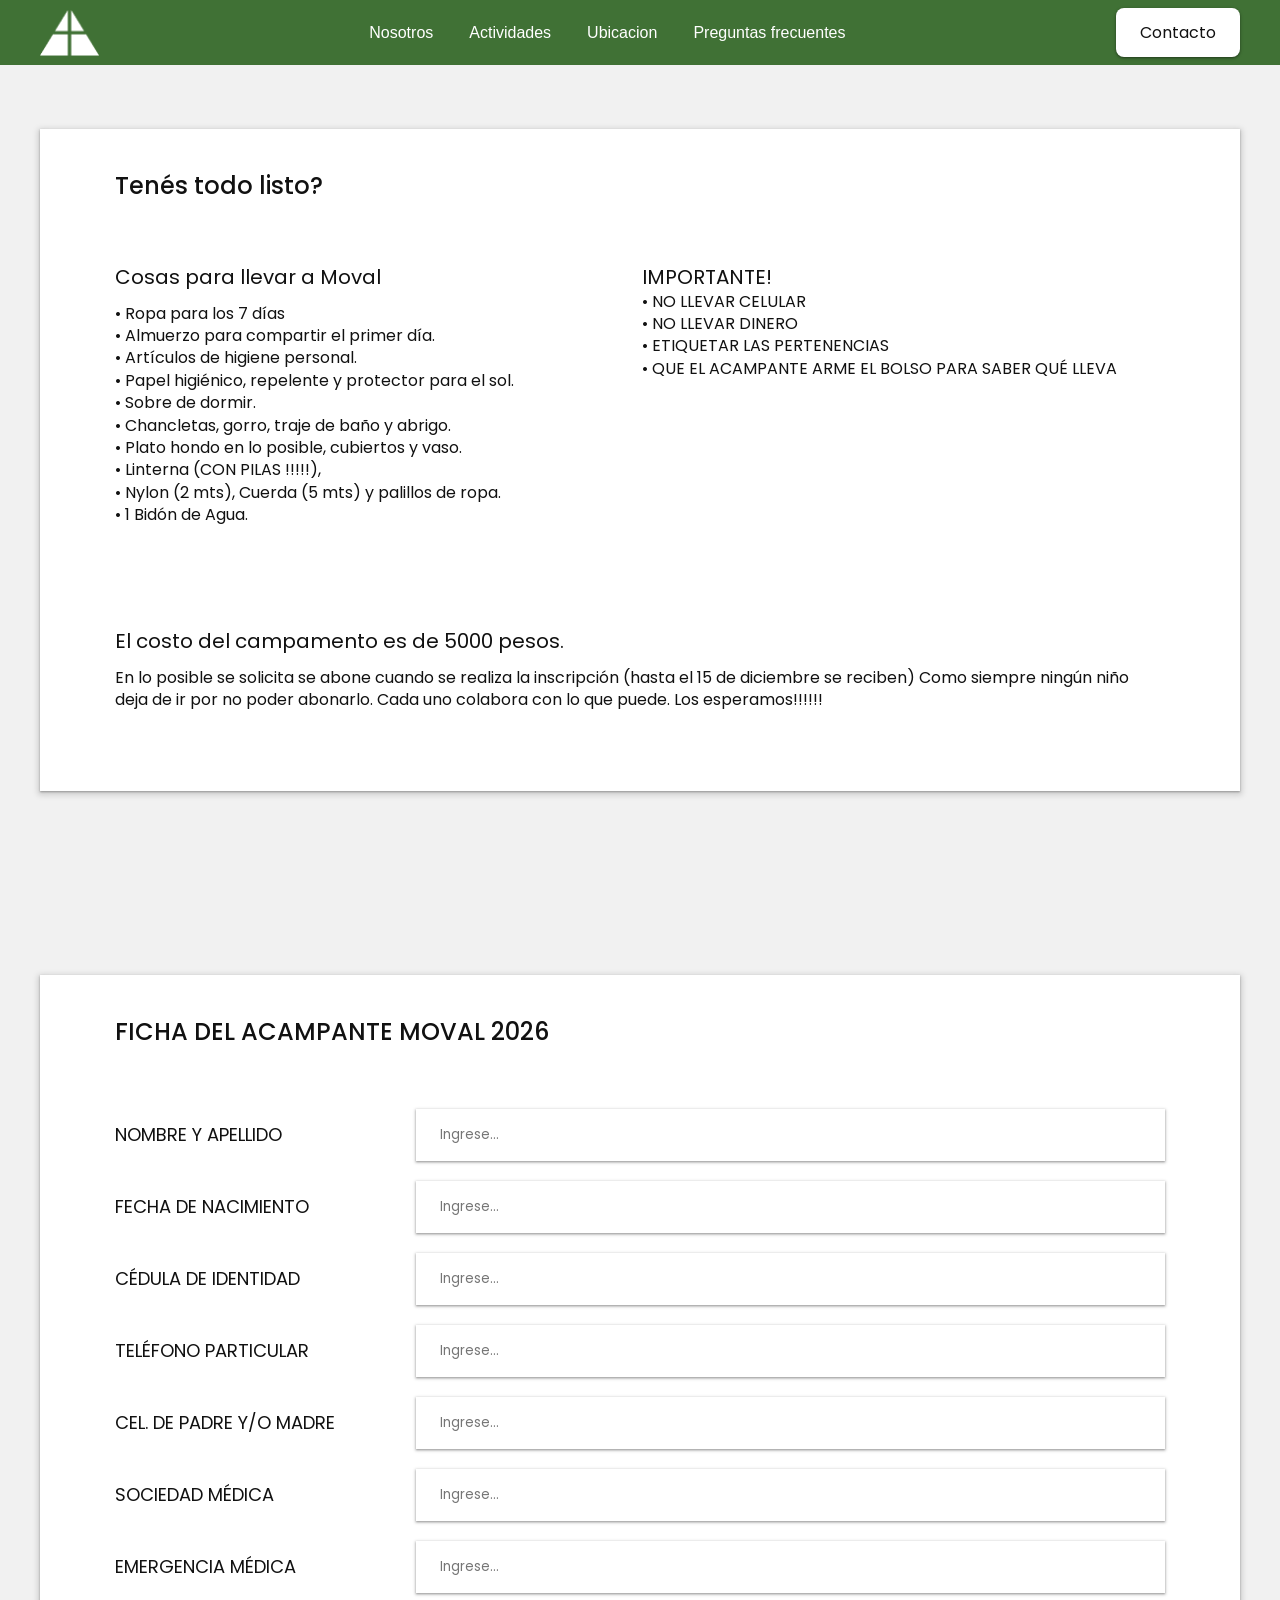
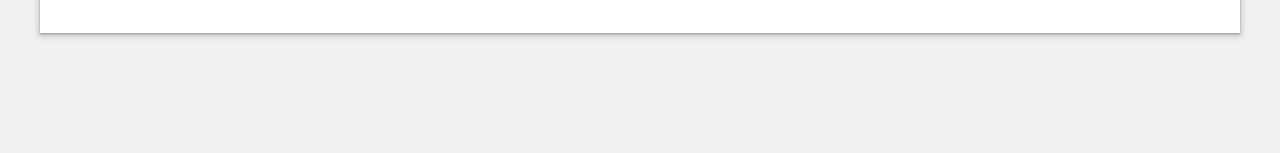
==== form.html @ d0cc3a83 "fixes" ====
<!DOCTYPE html>
<html lang="en">
  <head>
    <meta charset="UTF-8" />
    <meta name="viewport" content="width=device-width, initial-scale=1.0" />
    <title>Moval - Ficha del acampante</title>
    <link rel="stylesheet" href="style.css" />
    <link rel="preconnect" href="https://fonts.googleapis.com" />
    <link rel="preconnect" href="https://fonts.gstatic.com" crossorigin />
    <link
      href="https://fonts.googleapis.com/css2?family=Londrina+Solid:wght@100;300;400;900&family=Poppins:ital,wght@0,100;0,200;0,300;0,400;0,500;0,600;0,700;0,800;0,900;1,100;1,200;1,300;1,400;1,500;1,600;1,700;1,800;1,900&display=swap"
      rel="stylesheet"
    />
    <link
      rel="stylesheet"
      href="https://cdnjs.cloudflare.com/ajax/libs/font-awesome/6.5.1/css/all.min.css"
      integrity="sha512-DTOQO9RWCH3ppGqcWaEA1BIZOC6xxalwEsw9c2QQeAIftl+Vegovlnee1c9QX4TctnWMn13TZye+giMm8e2LwA=="
      crossorigin="anonymous"
      referrerpolicy="no-referrer"
    />
  </head>
  <body id="formBody">
    <section class="navContainer">
      <div class="navContent">
        <img src="Assets/MovalLogo.png" alt="Moval Logo" />
        <nav>
          <ul>
            <li><a href="#">Nosotros</a></li>
            <li><a href="#">Actividades</a></li>
            <li><a href="#">Ubicacion</a></li>
            <li><a href="#">Preguntas frecuentes</a></li>
          </ul>
        </nav>
        <button class="btnSecondary">Contacto</button>
      </div>
    </section>
    <section class="listaDeCosasALlevar">
        <div class="sectionCardStyleContainer">
          <h1 class="typ-subtitle-1">Tenés todo listo?</h1>
          <div class="itemsListContainer">
            <div class="itemsList">
              <p class="typ-subtitle-2">Cosas para llevar a Moval</p>
              <p class="typ-body">
                • Ropa para los 7 días <br />
                • Almuerzo para compartir el primer día.<br />
                • Artículos de higiene personal.<br />
                • Papel higiénico, repelente y protector para el sol.<br />
                • Sobre de dormir.<br />
                • Chancletas, gorro, traje de baño y abrigo. <br />
                • Plato hondo en lo posible, cubiertos y vaso. <br />
                • Linterna (CON PILAS !!!!!),<br />
                • Nylon (2 mts), Cuerda (5 mts) y palillos de ropa.<br />
                • 1 Bidón de Agua.
              </p>
            </div>
            <div class="importantContainer">
              <p class="typ-subtitle-2">IMPORTANTE!</p>
              <p class="typ-body">
                • NO LLEVAR CELULAR  <br />
                • NO LLEVAR DINERO <br />
                • ETIQUETAR LAS PERTENENCIAS <br />
                • QUE EL ACAMPANTE ARME EL BOLSO PARA SABER QUÉ LLEVA
              </p>
            </div>
          </div>
          <div class="costo">
            <p class="typ-subtitle-2">El costo del campamento es de 5000 pesos. </p>
            <p class="typ-body">En lo posible se solicita se abone cuando se realiza la inscripción (hasta el 15 de diciembre se reciben)
Como siempre ningún niño deja de ir por no poder abonarlo. Cada uno colabora con lo que puede.
Los esperamos!!!!!!</p>
          </div>
        </div>
      </div>
    </section>

    <section class="fichaDelAcampante">
      <div class="sectionCardStyleContainer">
        <p class="typ-subtitle-1">FICHA DEL ACAMPANTE MOVAL 2026</p>
        <form action="" method="post" class="form">
          <div class="formLine">
            <p class="typ-lead">NOMBRE Y APELLIDO</p><input id="" type="text" value="" class="formInput" placeholder="Ingrese...">
          </div>
          <div class="formLine">
            <p class="typ-lead">FECHA DE NACIMIENTO</p><input id="" type="text" value=""  class="formInput" placeholder="Ingrese...">
          </div>
          <div class="formLine">
            <p class="typ-lead">CÉDULA DE IDENTIDAD</p><input id="" type="text" value=""  class="formInput" placeholder="Ingrese...">
          </div>
          <div class="formLine">
            <p class="typ-lead">TELÉFONO PARTICULAR</p><input id="" type="text" value=""  class="formInput" placeholder="Ingrese...">
          </div>
          <div class="formLine">
            <p class="typ-lead">CEL.  DE PADRE Y/O MADRE</p><input id="" type="text" value=""  class="formInput" placeholder="Ingrese...">
          </div>
          <div class="formLine">
            <p class="typ-lead">SOCIEDAD MÉDICA</p><input id="" type="text" value=""  class="formInput" placeholder="Ingrese...">
          </div>
          <div class="formLine">
            <p class="typ-lead">EMERGENCIA MÉDICA</p><input id="" type="text" value=""  class="formInput" placeholder="Ingrese...">
          </div>
        </form>
      </div>
    </section>

  </body>
</html>
---- style.css ----
* {
  font-family: sans-serif;
  margin: 0;
  padding: 0;
}

:root {
  /* Colores */
  --primary-color: #407135;
  --primary-color-hover: #2d5624;
  --grey-300: #111;

  /* Shadows */
  --shadow-m1: 0px 1px 2px 0px rgba(0, 0, 0, 0.3),
    0px 1px 3px 1px rgba(0, 0, 0, 0.15);
  --shadow-m2: 0px 1px 2px 0px rgba(0, 0, 0, 0.3),
    0px 2px 6px 2px rgba(0, 0, 0, 0.15);
  --shadow-m3: 0px 4px 8px 3px rgba(0, 0, 0, 0.15),
    0px 1px 3px 0px rgba(0, 0, 0, 0.3);
  --shadow-m4: 0px 6px 10px 4px rgba(0, 0, 0, 0.15),
    0px 2px 3px 0px rgba(0, 0, 0, 0.3);
  --shadow-m5: 0px 8px 12px 6px rgba(0, 0, 0, 0.15),
    0px 4px 4px 0px rgba(0, 0, 0, 0.3);

  /* Fuentes */
  --ff-display: "Londrina Solid", sans-serif;
  --ff-body: "Poppins", sans-serif;

  /* Tamaños */
  --fs-display: 74px;
  --fs-h1: 48px;
  --fs-h2: 40px;
  --fs-h3: 32px;
  --fs-h4: 28px;

  --fs-subtitle-1: 24px;
  --fs-subtitle-2: 20px;

  --fs-lead: 18px;
  --fs-body: 16px;
  --fs-small: 14px;
  --fs-tiny: 12px;

  /* Line-height */
  --lh-display: 0.85; /* 85% */
  --lh-heading: 1.2; /* 120% */
  --lh-subtitle: 1.4; /* 140% */
  --lh-body: 1.4; /* 140% */
}

/* Display y headings usan Londrina */
.typ-display {
  font-family: var(--ff-display);
  font-size: var(--fs-display);
  line-height: var(--lh-display);
  text-shadow: 0px 5px 0px var(--grey-300);
  font-weight: 500;
}
.typ-h1 {
  font-family: var(--ff-display);
  font-size: var(--fs-h1);
  line-height: var(--lh-heading);
  font-weight: 500;
}

.typ-h2 {
  font-family: var(--ff-display);
  font-size: var(--fs-h2);
  line-height: var(--lh-heading);
  font-weight: 500;
}

.typ-h3 {
  font-family: var(--ff-display);
  font-size: var(--fs-h3);
  line-height: var(--lh-heading);
  font-weight: 500;
}

.typ-h4 {
  font-family: var(--ff-display);
  font-size: var(--fs-h4);
  line-height: var(--lh-heading);
  font-weight: 500;
}

.typ-subtitle-1 {
  font-family: var(--ff-body);
  font-size: var(--fs-subtitle-1);
  line-height: var(--lh-subtitle);
  font-weight: 500;
}

.typ-subtitle-2 {
  font-family: var(--ff-body);
  font-size: var(--fs-subtitle-2);
  line-height: var(--lh-subtitle);
}

.typ-lead {
  font-family: var(--ff-body);
  font-size: var(--fs-lead);
  line-height: var(--lh-subtitle);
}

.typ-body {
  font-family: var(--ff-body);
  font-size: var(--fs-body);
  line-height: var(--lh-body);
}

.typ-small {
  font-family: var(--ff-body);
  font-size: var(--fs-small);
  line-height: var(--lh-body);
}

.typ-tiny {
  font-family: var(--ff-body);
  font-size: var(--fs-tiny);
  line-height: var(--lh-body);
}

/**************************************** General Styles ****************************************/

body {
  background-color: #f1f1f1;
  color: var(--grey-300);
  display: flex;
  flex-direction: column;
  justify-content: center;
  align-items: center;
}

.sectionContentContainer {
  width: 100%;
  height: 100%;
  display: flex;
  align-items: center;
  justify-content: center;
  padding: 0px 40px;
  max-width: 1420px;
  gap: 60px;
  flex-direction: column;
}

section {
  margin-bottom: 120px;
  width: 100%;
  display: flex;
  justify-content: center;
}

.sectionTitleContainer {
  display: flex;
  flex-direction: column;
  gap: 16px;
  text-align: center;
}

/**************************************** Buttons ****************************************/

.btnPrimary {
  box-sizing: border-box;
  font-family: var(--ff-display);
  font-size: 20px;
  font-weight: 400;
  width: 277px;
  text-decoration: none;
  color: var(--grey-300);
  background-color: white;
  padding: 12px 54px;
  border-radius: 12px;
  border: solid 2px var(--grey-300);
  box-shadow: 0px 6px var(--grey-300);
  text-align: center;
  z-index: 1;
}

.btnPrimary:hover {
  cursor: pointer;
  background-color: #d3d3d3;
}

.btnPrimary:active {
  transform: translateY(6px);
  box-shadow: none;
  border: solid 2px white;
  color: white;
  background-color: rgb(12, 41, 25);
}

.btnSecondary {
  width: fit-content;
  font-family: "Poppins", sans-serif;
  color: var(--grey-300);
  background-color: white;
  border-radius: 8px;
  font-size: 16px;
  padding: 12px 24px;
  box-shadow: var(--shadow-m1);
  border: none;
  text-decoration: none;
  transition: transform 0.15s ease;
}

.btnSecondary:hover {
  transform: translateY(-2px);
  cursor: pointer;
  box-shadow: var(--shadow-m2);
}

/**************************************** NavBar ****************************************/

.navContainer {
  background-color: var(--primary-color);
  width: 100%;
  margin: 0;
  align-items: center;
  justify-content: center;
  padding: 0.5rem;
}

.navContent {
  width: 100%;
  height: 100%;
  display: flex;
  align-items: center;
  justify-content: center;
  padding: 0px 40px;
  max-width: 1420px;
  gap: 60px;
}

.navContent img {
  height: 46px;
}

.navContent nav {
  flex: 1;
}

.navContent ul {
  list-style-type: none;
  display: flex;
  justify-content: center;
}

.navContent ul li a {
  display: block;
  color: white;
  padding: 14px 18px;
  text-decoration: none;
  border-radius: 2px;
}

.navContent ul li a:hover {
  background-color: var(--primary-color-hover);
}

.sidebar {
  position: fixed;
  top: 0;
  right: 0;
  height: 100vh;
  width: 250px;
  z-index: 999;
  background-color: rgb(56, 121, 50);
  box-shadow: var(--shadow-m1);
  display: flex;
  flex-direction: column;
  align-items: flex-start;
  justify-content: flex-start;
}

.sidebar li {
  width: 100%;
}

.sidebar a {
  width: 100%;
}
/**************************************** Hero ****************************************/

.heroImage {
  display: flex;
  justify-content: center;
  align-items: center;
  width: 100%;
  height: 750px;
  background-image: linear-gradient(
      rgba(61, 105, 53, 0.5),
      rgba(61, 105, 53, 0.5)
    ),
    url("Assets/MovalHero.jpg");
  background-position: center;
  background-repeat: no-repeat;
  background-size: cover;
}

.heroContentContainer {
  display: flex;
  color: white;
  text-align: left;
  width: 100%;
  display: flex;
  gap: 64px;
}

.heroContent {
  display: flex;
  flex-direction: column;
  flex: 0.3;
  gap: 48px;
}

.heroTextContainer {
  display: flex;
  flex-direction: column;
  gap: 32px;
}

.heroTitleContainer {
  display: flex;
  flex-direction: column;
  gap: 16px;
}

.heroSubtitleContainer {
  display: flex;
  align-items: center;
  gap: 16px;
}

.heroSubtitle {
  color: #fff;
  font-size: var(--fs-subtitle-1);
  text-shadow: 0px 2px 0px var(--grey-300);
  font-weight: 400;
}

/* líneas izquierda y derecha */
.heroSubtitleContainer::before,
.heroSubtitleContainer::after {
  content: "";
  display: block;
  height: 4px;
  width: 60px;
  border-radius: 999px;
  background-color: #fff;
  box-shadow: 0px 2px 0px #1b1b1b;
}

.ctaContainer {
  display: flex;
  flex-direction: column;
  gap: 12px;
}

/**************************************** About ****************************************/

.sectionAboutContent {
  display: flex;
  gap: 40px;
  width: 100%;
  align-items: stretch;
}

/* Columnas 50 / 50 */
.divAboutLeft,
.divAboutRight {
  flex: 1 1 0;
  min-width: 0;
}

/* Izquierda */
.divAboutLeft {
  display: flex;
  align-items: center;
}

.imageCard {
  width: 100%;
  height: 700px;
  padding: 16px;
  background-color: #fff;
  box-shadow: var(--shadow-m1);
  border-radius: 12px;
  transform: rotate(-1.3deg);
  overflow: hidden;
  display: flex;
  justify-content: center;
  align-items: center;
}

.imageCard img {
  width: 100%;
  height: 100%;
  object-fit: cover;
  display: block;
}

.divAboutRight {
  display: flex;
  flex-direction: column;
  justify-content: center;
  text-align: center;
  align-items: center;
  gap: 40px;
  width: 100%;
}

.divAboutPostitContainer {
  display: flex;
  gap: 16px;
  width: 100%;
}

.divAboutPostit {
  box-shadow: var(--shadow-m1);
  display: flex;
  gap: 42px;
  flex-direction: column;
  padding: 42px 32px;
  width: 100%;
}

.divAboutPostit p {
  font-size: 20px;
  font-family: var(--ff-display);
  font-weight: 300;
}

.divAboutPostit span {
  font-size: 16px;
  font-family: var(--ff-display);
  font-weight: 300;
}
.postIt1 {
  background-color: #87cddc;
  transform: rotate(-4deg);
}
.postIt2 {
  transform: rotate(2deg);
  background-color: #eee8a2;
}
.postIt3 {
  background-color: #e0b4e8;
  transform: rotate(3deg);
}

/**************************************** Padre Lucas ****************************************/

.padreLucasContent {
  display: flex;
  gap: 40px;
  width: 100%;
  align-items: stretch;
}

.padreLucasImg {
  padding: 16px;
  flex: 2 1 0;
  max-width: 100%;
  border-radius: 12px;
  box-shadow: var(--shadow-m2);
  object-fit: cover;
  width: 100%;
  height: 100%;
}

.padreLucasImg img {
  width: 100%;
  height: 100%;
  border-radius: 8px;
  object-fit: cover;
}

.padreLucasTextContainer {
  flex: 1 1 0;
  display: flex;
  flex-direction: column;
  justify-content: center;
  text-align: left;
  align-items: flex-start;
  gap: 24px;
}

/**************************************** Our Team ****************************************/

.ourTeamCards {
  width: 100%;
  display: flex;
  gap: 40px;
}

.ourTeamCard {
  padding: 24px;
  display: flex;
  flex-direction: column;
  text-align: center;
  width: 100%;
  background-color: rgb(255, 255, 255);
  border-radius: 12px;
  box-shadow: var(--shadow-m1);
  gap: 24px;
}

.ourTeamCardTextContainer {
  display: flex;
  flex-direction: column;
  text-align: center;
  gap: 12px;
}
.ourTeamCard img {
  border-radius: 8px;
  height: 340px;
  width: 100%;
  background-color: rgb(194, 194, 194);
}

/**************************************** Activities ****************************************/

.activitiesGrid {
  width: 100%;
  display: flex;
  flex-direction: column;
  gap: 40px;
}

.activitiesRow {
  display: flex;
  gap: 40px;
}

.activityCard {
  padding: 24px;
  display: flex;
  flex-direction: column;
  gap: 24px;
  text-align: center;
  background-color: white;
  box-shadow: var(--shadow-m1);
  border-radius: 12px;
  width: 100%;
}
.activityIcon {
  font-size: 80px;
  color: var(--primary-color);
}
.activityCardTextContainer {
  display: flex;
  flex-direction: column;
  gap: 12px;
}
#WhatsappButton {
  position: fixed;
  right: 10%;
  bottom: 10%;

  z-index: 9999;
  cursor: pointer;

  filter: drop-shadow(0 8px 12px rgba(0, 0, 0, 0.2));
  transition: transform 0.15s ease, filter 0.15s ease;
}

#WhatsappButton:hover {
  transform: translateY(-3px);
  filter: drop-shadow(0 12px 18px rgba(0, 0, 0, 0.25));
}

#WhatsappButton:active {
  transform: translateY(1px);
}
/**************************************** Map ****************************************/

iframe {
  box-sizing: border-box;
  padding: 16px;
  width: 100%;
  height: 550px;
  background-color: white;
  border-radius: 24px;
  box-shadow: var(--shadow-m2);
}

/**************************************** CheckList ****************************************/

.checkListSectionContent {
  display: flex;
  width: 100%;
}

.checkList {
  flex: 1 1 0;
  display: flex;
  flex-direction: column;
}
.checkItem {
  display: flex;
  align-items: center;
  gap: 12px;
  padding: 12px 14px;
  cursor: pointer;
}

.checkItem span {
  font-family: var(--ff-display);
  font-weight: 300;
  font-size: 20px;
}

.checkItem input[type="checkbox"] {
  appearance: none;
  -webkit-appearance: none;

  width: 24px;
  height: 24px;
  border: 4px solid #000;
  background: #fff;

  display: grid;
  place-content: center;

  cursor: pointer;
  transform: rotate(var(--rot));
}

.checkItem:nth-child(5n + 1) {
  --rot: -4deg;
}
.checkItem:nth-child(5n + 2) {
  --rot: 2.5deg;
}
.checkItem:nth-child(5n + 3) {
  --rot: -1.5deg;
}
.checkItem:nth-child(5n + 4) {
  --rot: 4deg;
}
.checkItem:nth-child(5n + 5) {
  --rot: 0.8deg;
}

.checkItem input[type="checkbox"]::after {
  content: "";
  display: block;

  width: 12px;
  height: 6px;

  border-left: 4px solid #000;
  border-bottom: 4px solid #000;

  transform: rotate(-45deg) scale(0);
  transform-origin: center;

  transition: transform 0.1s ease;
}

.checkItem input[type="checkbox"]:checked::after {
  transform: rotate(-45deg) scale(1);
}

/* opcional: estilo cuando está marcado */
.checkItem input:checked + span {
  text-decoration: line-through;
  opacity: 0.65;
}

.checkListPhotos {
  flex: 2 1 0;
  background-color: rgba(0, 0, 0, 0.1);
}
/**************************************** FAQ ****************************************/

.FaqContainer {
  display: flex;
  flex-direction: column;
  gap: 24px;
  width: 100%;
  align-items: center;
}
.Faq {
  width: 75%;
  padding: 14px 16px;
  border: solid 2px var(--grey-300);
  box-shadow: 0px 3px var(--grey-300);
  background-color: white;
  display: flex;
  border-radius: 12px;
  justify-content: space-between;
}

.Faq:hover {
  cursor: pointer;
}

/**************************************** Footer ****************************************/

#FooterSection {
  margin: 0;
}

.footerContentContainer {
  background-image: linear-gradient(
    rgba(241, 241, 241, 1),
    rgba(255, 205, 161, 1)
  );
  width: 100%;
  height: 840px;
  display: flex;
  align-items: center;
  padding: 0px 40px;
  max-width: 1420px;
  gap: -250px;
  flex-direction: column;
}
.footerTextContainer {
  display: flex;
  flex-direction: column;
  gap: 32px;
  text-align: center;
  align-items: center;
  max-width: 75%;
}

svg {
  bottom: 10%;
  position: relative;
}

/**************************************** Form ****************************************/
#formBody {
  display: flex;
  flex-direction: column;
  gap: 64px;
}
.listaDeCosasALlevar,
.fichaDelAcampante {
  box-sizing: border-box;
  width: 100%;
  padding: 0px 40px;
}

.sectionCardStyleContainer {
  box-sizing: border-box;
  width: 100%;
  height: 100%;
  display: flex;
  padding: 40px 75px;
  max-width: 1420px;
  gap: 60px;
  flex-direction: column;
  background-color: #ffffff;
  box-shadow: var(--shadow-m2);
}

.itemsListContainer {
  width: 100%;
  display: flex;
  gap: 128px;
}

.itemsList {
  display: flex;
  flex-direction: column;
  gap: 12px;
}

.costo {
  display: flex;
  flex-direction: column;
  gap: 12px;
  padding: 40px 0px;
}

.form {
  display: flex;
  flex-direction: column;
  gap: 20px;
}
.formLine {
  justify-content: center;
  display: flex;
  width: 100%;
  gap: 20px;
}

.formLine input {
  padding: 16px 24px;
  flex: 1;
  box-shadow: var(--shadow-m1);
  border: none;
  font-family: var(--ff-body);
}

.formLine input ::placeholder {
}
.formLine p {
  margin: auto;
  height: fit-content;
  flex: 0.4;
}
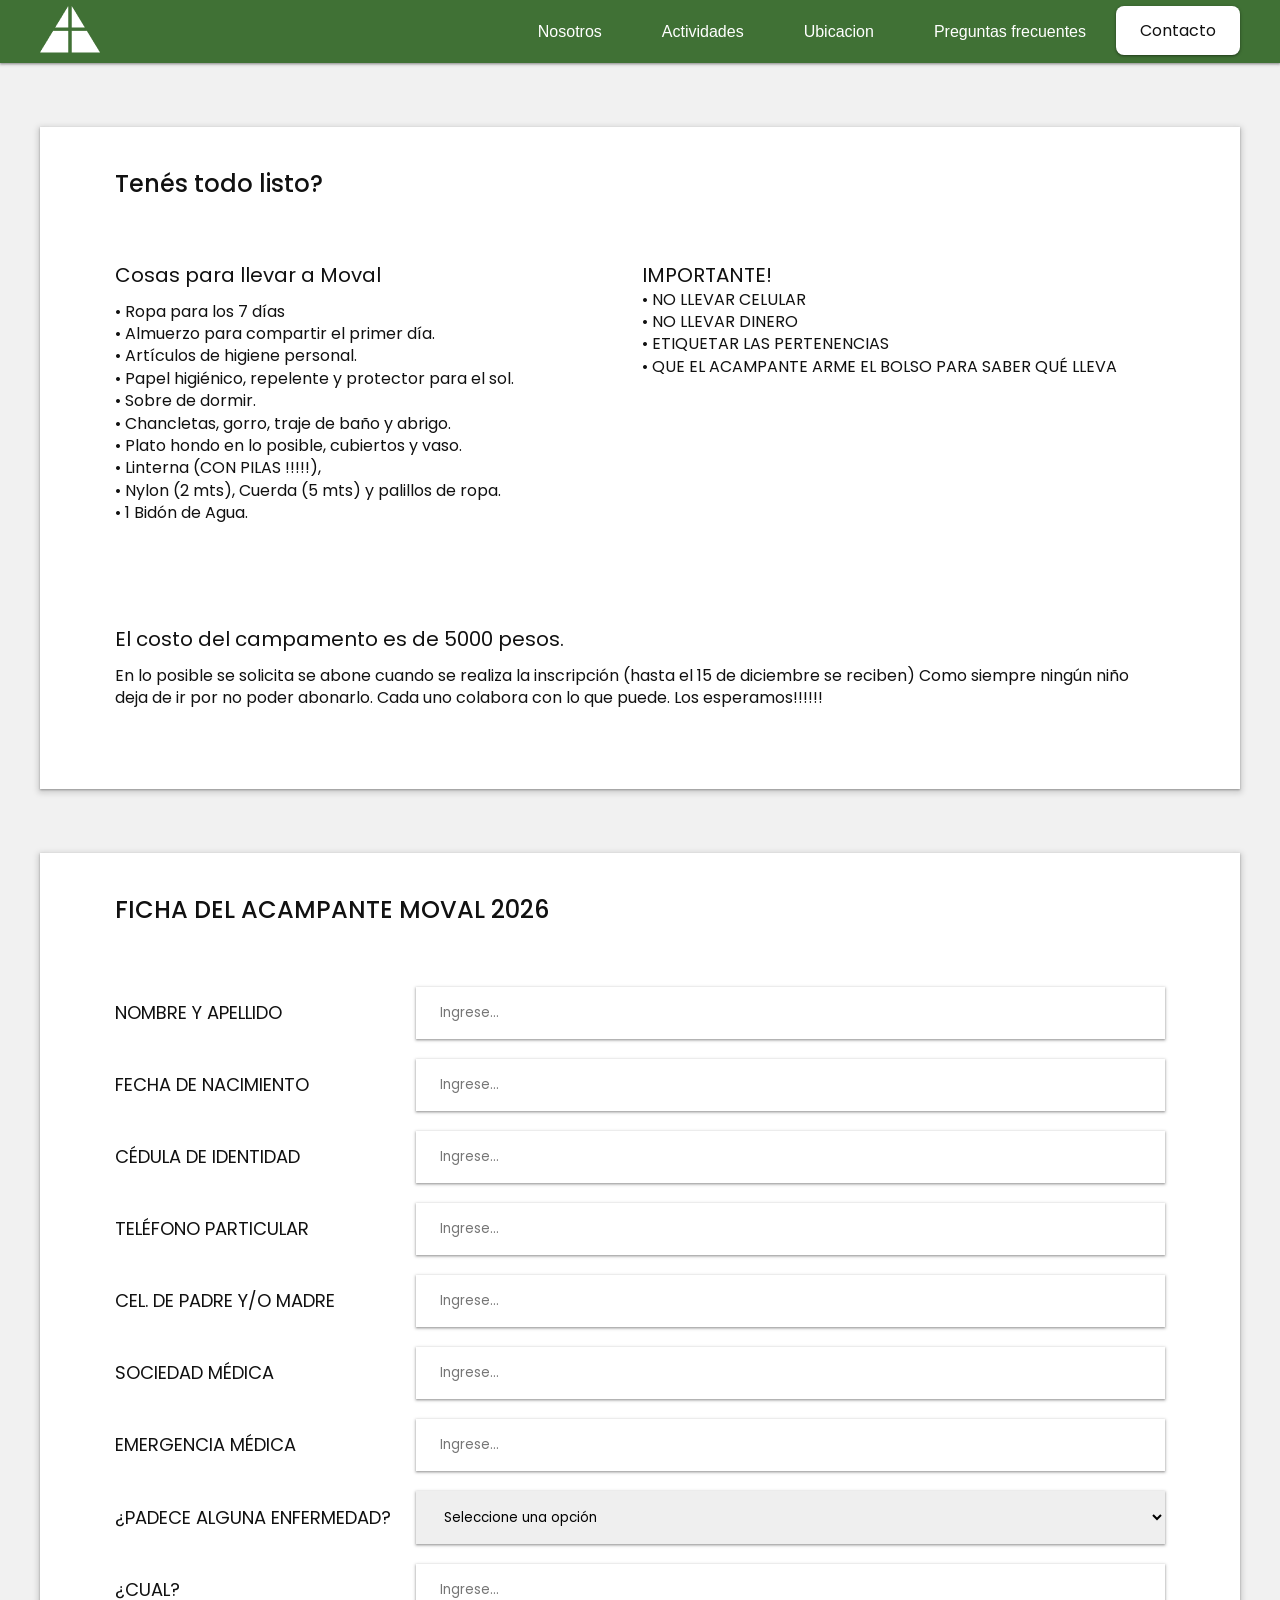
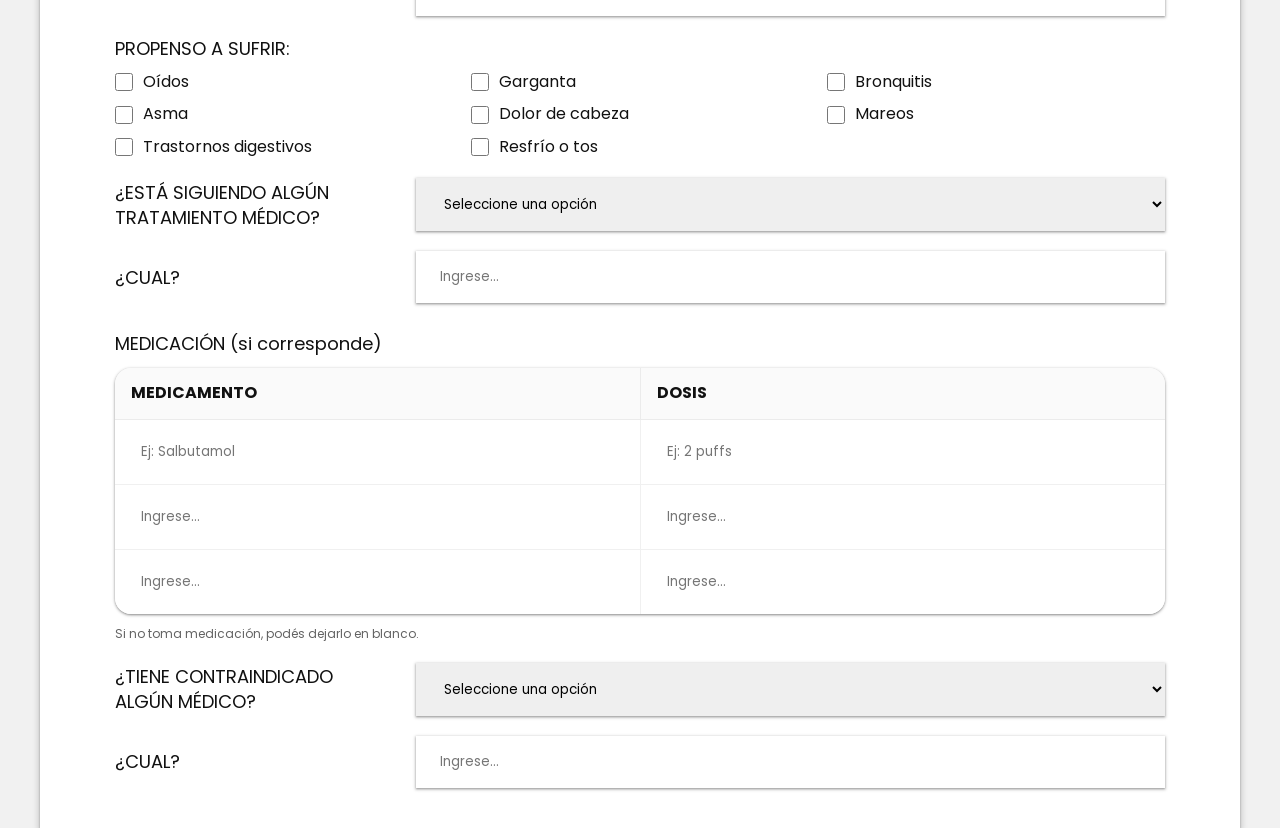
==== commit e8446147: "Fizx" ====
--- a/form.html
+++ b/form.html
@@ -17,22 +17,38 @@
       integrity="sha512-DTOQO9RWCH3ppGqcWaEA1BIZOC6xxalwEsw9c2QQeAIftl+Vegovlnee1c9QX4TctnWMn13TZye+giMm8e2LwA=="
       crossorigin="anonymous"
       referrerpolicy="no-referrer"
-    />
+    /><link rel="icon" type="image/png" href="Assets/Favico.png">
   </head>
   <body id="formBody">
-    <section class="navContainer">
-      <div class="navContent">
-        <img src="Assets/MovalLogo.png" alt="Moval Logo" />
-        <nav>
-          <ul>
-            <li><a href="#">Nosotros</a></li>
-            <li><a href="#">Actividades</a></li>
-            <li><a href="#">Ubicacion</a></li>
-            <li><a href="#">Preguntas frecuentes</a></li>
-          </ul>
-        </nav>
-        <button class="btnSecondary">Contacto</button>
-      </div>
+    <nav>
+      <ul class="sidebar">
+        <li  onClick=hideSidebar() >
+          <a href="#"><i class="fa-solid fa-xmark"></a></i>
+        </li>
+        <li>
+          <a href="#aboutSection" class="typ-body">Nosotros</a>
+        </li>
+        <li><a href="index.html" class="typ-body">Actividades</a></li>
+        <li><a href="index.html" class="typ-body">Ubicación</a></li>
+        <li><a href="index.html" class="typ-body">Preguntas frecuentes</a></li>
+        <li>
+          <button class="btnSecondary">Contacto</button>
+        </li>
+      </ul>
+      <ul>
+        <li><img src="Assets/MovalLogo.png" alt="Moval Logo" /></li>
+        <li class="hideOnMobile" class="typ-body"><a href="index.html">Nosotros</a></li>
+        <li class="hideOnMobile" class="typ-body"><a href="index.html">Actividades</a></li>
+        <li class="hideOnMobile" class="typ-body"><a href="index.html">Ubicacion</a></li>
+        <li class="hideOnMobile" class="typ-body"><a href="index.html">Preguntas frecuentes</a></li>
+        <li class="hideOnMobile">
+          <button class="btnSecondary">Contacto</button>
+        </li>
+        <li class="menu-button" onClick=showSidebar() >
+          <a href="#"><i class="fa-solid fa-bars"></a></i>
+        </li>
+      </ul>
+    </nav>
     </section>
     <section class="listaDeCosasALlevar">
         <div class="sectionCardStyleContainer">
@@ -72,7 +88,6 @@
         </div>
       </div>
     </section>
-
     <section class="fichaDelAcampante">
       <div class="sectionCardStyleContainer">
         <p class="typ-subtitle-1">FICHA DEL ACAMPANTE MOVAL 2026</p>
@@ -98,9 +113,162 @@
           <div class="formLine">
             <p class="typ-lead">EMERGENCIA MÉDICA</p><input id="" type="text" value=""  class="formInput" placeholder="Ingrese...">
           </div>
+          <div class="formLine">
+            <p class="typ-lead">¿PADECE ALGUNA ENFERMEDAD?</p> 
+              <select name="" id=""> 
+                <option value="">Seleccione una opción</option>
+                <option value="si">Si</option>
+                <option value="no">No</option>
+              </select>
+          </div>
+           <div class="formLine">
+            <p class="typ-lead">¿CUAL?</p><input id="" type="text" value=""  class="formInput" placeholder="Ingrese...">
+          </div>
+          <fieldset class="healthFieldset">
+    <legend class="typ-lead">PROPENSO A SUFRIR:</legend>
+
+    <div class="healthCheckboxGrid">
+      <label class="healthCheck">
+        <input type="checkbox" name="propenso[]" value="oidos" />
+        <span class="typ-body">Oídos</span>
+      </label>
+
+      <label class="healthCheck">
+        <input type="checkbox" name="propenso[]" value="garganta" />
+        <span class="typ-body">Garganta</span>
+      </label>
+
+      <label class="healthCheck">
+        <input type="checkbox" name="propenso[]" value="bronquitis" />
+        <span class="typ-body">Bronquitis</span>
+      </label>
+
+      <label class="healthCheck">
+        <input type="checkbox" name="propenso[]" value="asma" />
+        <span class="typ-body">Asma</span>
+      </label>
+
+      <label class="healthCheck">
+        <input type="checkbox" name="propenso[]" value="dolor_cabeza" />
+        <span class="typ-body">Dolor de cabeza</span>
+      </label>
+
+      <label class="healthCheck">
+        <input type="checkbox" name="propenso[]" value="mareos" />
+        <span class="typ-body">Mareos</span>
+      </label>
+
+      <label class="healthCheck">
+        <input type="checkbox" name="propenso[]" value="trastornos_digestivos" />
+        <span class="typ-body">Trastornos digestivos</span>
+      </label>
+
+      <label class="healthCheck">
+        <input type="checkbox" name="propenso[]" value="resfrio_tos" />
+        <span class="typ-body"> Resfrío o tos</span>
+      </label>
+    </div>
+          </fieldset>
+          <div class="formLine">
+            <p class="typ-lead">¿ESTÁ SIGUIENDO ALGÚN TRATAMIENTO MÉDICO?</p> 
+              <select name="" id=""> 
+                <option value="">Seleccione una opción</option>
+                <option value="si">Si</option>
+                <option value="no">No</option>
+              </select>
+          </div>
+           <div class="formLine">
+            <p class="typ-lead">¿CUAL?</p><input id="" type="text" value=""  class="formInput" placeholder="Ingrese...">
+          </div>
+          <div class="formTableBlock">
+  <p class="typ-lead">MEDICACIÓN (si corresponde)</p>
+
+  <div class="formTableWrap">
+    <table class="formTable">
+      <thead>
+        <tr>
+          <th class="typ-body">MEDICAMENTO</th>
+          <th class="typ-body">DOSIS</th>
+        </tr>
+      </thead>
+      <tbody>
+        <tr>
+          <td>
+            <input
+              type="text"
+              name="medicamento[]"
+              class="tableInput"
+              placeholder="Ej: Salbutamol"
+            />
+          </td>
+          <td>
+            <input
+              type="text"
+              name="dosis[]"
+              class="tableInput"
+              placeholder="Ej: 2 puffs"
+            />
+          </td>
+        </tr>
+
+        <tr>
+          <td>
+            <input
+              type="text"
+              name="medicamento[]"
+              class="tableInput"
+              placeholder="Ingrese..."
+            />
+          </td>
+          <td>
+            <input
+              type="text"
+              name="dosis[]"
+              class="tableInput"
+              placeholder="Ingrese..."
+            />
+          </td>
+        </tr>
+
+        <tr>
+          <td>
+            <input
+              type="text"
+              name="medicamento[]"
+              class="tableInput"
+              placeholder="Ingrese..."
+            />
+          </td>
+          <td>
+            <input
+              type="text"
+              name="dosis[]"
+              class="tableInput"
+              placeholder="Ingrese..."
+            />
+          </td>
+        </tr>
+      </tbody>
+    </table>
+  </div>
+
+  <p class="typ-tiny tableHint">
+    Si no toma medicación, podés dejarlo en blanco.
+  </p>
+</div>
+<div class="formLine">
+            <p class="typ-lead">¿TIENE CONTRAINDICADO ALGÚN MÉDICO?</p> 
+              <select name="" id=""> 
+                <option value="">Seleccione una opción</option>
+                <option value="si">Si</option>
+                <option value="no">No</option>
+              </select>
+          </div>
+           <div class="formLine">
+            <p class="typ-lead">¿CUAL?</p><input id="" type="text" value=""  class="formInput" placeholder="Ingrese...">
+          </div>
         </form>
       </div>
     </section>
-
   </body>
 </html>
--- a/style.css
+++ b/style.css
@@ -126,10 +126,7 @@
 body {
   background-color: #f1f1f1;
   color: var(--grey-300);
-  display: flex;
-  flex-direction: column;
-  justify-content: center;
-  align-items: center;
+  min-height: 100vh;
 }
 
 .sectionContentContainer {
@@ -212,52 +209,44 @@
 
 /**************************************** NavBar ****************************************/
 
-.navContainer {
+nav {
   background-color: var(--primary-color);
-  width: 100%;
-  margin: 0;
-  align-items: center;
-  justify-content: center;
-  padding: 0.5rem;
-}
-
-.navContent {
-  width: 100%;
+  box-shadow: var(--shadow-m1);
+}
+nav ul {
+  box-sizing: border-box;
+  padding: 6px 40px;
+  margin: auto;
+  max-width: 1500px;
+  display: flex;
+  list-style: none;
+}
+nav a {
   height: 100%;
-  display: flex;
-  align-items: center;
-  justify-content: center;
-  padding: 0px 40px;
-  max-width: 1420px;
-  gap: 60px;
-}
-
-.navContent img {
-  height: 46px;
-}
-
-.navContent nav {
-  flex: 1;
-}
-
-.navContent ul {
-  list-style-type: none;
-  display: flex;
-  justify-content: center;
-}
-
-.navContent ul li a {
-  display: block;
+  padding: 0 30px;
+  text-decoration: none;
+  display: flex;
+  align-items: center;
+  border-radius: 2px;
   color: white;
-  padding: 14px 18px;
-  text-decoration: none;
-  border-radius: 2px;
-}
-
-.navContent ul li a:hover {
+}
+
+nav a:hover {
   background-color: var(--primary-color-hover);
 }
 
+nav li:first-child {
+  margin-right: auto;
+}
+nav li:last-child {
+  margin-left: auto;
+}
+
+.fa-xmark,
+.fa-bars {
+  color: white;
+  font-size: 24px;
+}
 .sidebar {
   position: fixed;
   top: 0;
@@ -265,21 +254,50 @@
   height: 100vh;
   width: 250px;
   z-index: 999;
-  background-color: rgb(56, 121, 50);
-  box-shadow: var(--shadow-m1);
-  display: flex;
+  background-color: var(--primary-color);
+  box-shadow: var(--shadow-m5);
   flex-direction: column;
   align-items: flex-start;
   justify-content: flex-start;
+  display: none;
+  padding: 0;
 }
 
 .sidebar li {
+  text-align: left;
   width: 100%;
 }
 
 .sidebar a {
-  width: 100%;
-}
+  box-sizing: border-box;
+  height: 100%;
+  padding: 15px 30px;
+  width: 100%;
+}
+.sidebar li:last-child {
+  display: none;
+}
+
+.menu-button {
+  display: none;
+}
+
+@media (max-width: 967px) {
+  .hideOnMobile {
+    display: none;
+  }
+
+  .menu-button {
+    display: block;
+  }
+}
+
+@media (max-width: 400px) {
+  .sidebar {
+    width: 100%;
+  }
+}
+
 /**************************************** Hero ****************************************/
 
 .heroImage {
@@ -366,7 +384,6 @@
   align-items: stretch;
 }
 
-/* Columnas 50 / 50 */
 .divAboutLeft,
 .divAboutRight {
   flex: 1 1 0;
@@ -399,54 +416,104 @@
   object-fit: cover;
   display: block;
 }
-
+/* Contenedor derecho (tu bloque rojo) */
 .divAboutRight {
   display: flex;
   flex-direction: column;
   justify-content: center;
   text-align: center;
   align-items: center;
-  gap: 40px;
-  width: 100%;
-}
-
+  gap: 32px;
+
+  width: 100%;
+  padding: clamp(16px, 3vw, 32px);
+
+  overflow: hidden;
+}
+
+/* Contenedor de post-its */
 .divAboutPostitContainer {
-  display: flex;
+  width: 100%;
+  max-width: 100%;
+
+  display: flex;
+  flex-wrap: wrap;
+  justify-content: center;
+  align-items: stretch;
+
+  gap: clamp(8px, 1.2vw, 16px);
+}
+
+/* Post-it base */
+.divAboutPostit {
+  display: flex;
+  flex-direction: column;
+  justify-content: center;
   gap: 16px;
-  width: 100%;
-}
-
-.divAboutPostit {
+  height: fit-content;
+  padding: clamp(10px, 2rem, 144541px);
+  flex: 1 1 1;
+  max-width: 220px;
   box-shadow: var(--shadow-m1);
-  display: flex;
-  gap: 42px;
-  flex-direction: column;
-  padding: 42px 32px;
-  width: 100%;
-}
-
+  min-width: 0;
+}
+
+/* Tipos dentro */
 .divAboutPostit p {
-  font-size: 20px;
   font-family: var(--ff-display);
   font-weight: 300;
+  font-size: clamp(16px, 1.2vw, 20px);
+  line-height: 1.1;
 }
 
 .divAboutPostit span {
-  font-size: 16px;
-  font-family: var(--ff-display);
-  font-weight: 300;
-}
+  font-family: var(--ff-body);
+  font-weight: 500;
+  font-size: clamp(11px, 0.95vw, 14px);
+  opacity: 0.8;
+}
+
+/* Colores + rotaciones suaves */
 .postIt1 {
   background-color: #87cddc;
-  transform: rotate(-4deg);
+  transform: rotate(-2.5deg);
+  transition: 200ms;
+}
+.postIt1:hover {
+  transform: rotate(6deg);
+  box-shadow: var(--shadow-m4);
 }
 .postIt2 {
-  transform: rotate(2deg);
   background-color: #eee8a2;
+  transform: rotate(-1.8deg);
+  transition: 200ms;
+}
+.postIt2:hover {
+  transform: rotate(6deg);
+  box-shadow: var(--shadow-m4);
 }
 .postIt3 {
   background-color: #e0b4e8;
-  transform: rotate(3deg);
+  transform: rotate(2.2deg);
+  transition: 200ms;
+}
+.postIt3:hover {
+  transform: rotate(-4.2deg);
+  box-shadow: var(--shadow-m4);
+}
+
+/* Ajustes extra en pantallas chicas */
+@media (max-width: 768px) {
+  .divAboutPostit {
+    flex: 1 1 clamp(150px, 45%, 220px);
+    max-width: none;
+  }
+  .sectionAboutContent {
+    display: flex;
+    flex-direction: column;
+    gap: 40px;
+    align-items: stretch;
+  }
 }
 
 /**************************************** Padre Lucas ****************************************/
@@ -704,31 +771,30 @@
 }
 
 .footerContentContainer {
+  width: 100%;
+  height: fit-content;
+  display: flex;
+  align-items: center;
+  padding: 0px 40px;
+  max-width: 1420px;
+  flex-direction: column;
+}
+.footerTextContainer {
+  transform: translateY(8rem);
+  display: flex;
+  flex-direction: column;
+  gap: 32px;
+  text-align: center;
+  align-items: center;
+  max-width: 75%;
+}
+
+.sunrise {
   background-image: linear-gradient(
     rgba(241, 241, 241, 1),
     rgba(255, 205, 161, 1)
   );
   width: 100%;
-  height: 840px;
-  display: flex;
-  align-items: center;
-  padding: 0px 40px;
-  max-width: 1420px;
-  gap: -250px;
-  flex-direction: column;
-}
-.footerTextContainer {
-  display: flex;
-  flex-direction: column;
-  gap: 32px;
-  text-align: center;
-  align-items: center;
-  max-width: 75%;
-}
-
-svg {
-  bottom: 10%;
-  position: relative;
 }
 
 /**************************************** Form ****************************************/
@@ -742,6 +808,7 @@
   box-sizing: border-box;
   width: 100%;
   padding: 0px 40px;
+  margin: 0;
 }
 
 .sectionCardStyleContainer {
@@ -796,10 +863,133 @@
   font-family: var(--ff-body);
 }
 
-.formLine input ::placeholder {
+.formLine select {
+  padding: 16px 24px;
+  flex: 1;
+  box-shadow: var(--shadow-m1);
+  border: none;
+  font-family: var(--ff-body);
 }
 .formLine p {
   margin: auto;
   height: fit-content;
   flex: 0.4;
 }
+
+.healthFieldset {
+  border: none;
+  padding: 0;
+  margin: 0;
+  width: 100%;
+}
+
+.healthFieldset legend {
+  margin-bottom: 10px;
+}
+
+/* grid responsive para los checks */
+.healthCheckboxGrid {
+  display: grid;
+  grid-template-columns: repeat(2, minmax(140px, 1fr));
+  gap: 10px 18px;
+}
+
+/* cada item */
+.healthCheck {
+  display: flex;
+  align-items: center;
+  gap: 10px;
+  cursor: pointer;
+}
+
+/* checkbox simple, prolijo */
+.healthCheck input[type="checkbox"] {
+  width: 18px;
+  height: 18px;
+  accent-color: #111; /* podés cambiar por tu verde si querés */
+}
+
+/* mobile */
+@media (max-width: 520px) {
+  .healthCheckboxGrid {
+    grid-template-columns: 1fr;
+  }
+}
+
+/* desktop grande */
+@media (min-width: 1100px) {
+  .healthCheckboxGrid {
+    grid-template-columns: repeat(3, minmax(160px, 1fr));
+  }
+}
+
+.formTableBlock {
+  display: flex;
+  flex-direction: column;
+  gap: 12px;
+  margin-top: 8px;
+}
+
+/* Wrapper para responsivo */
+.formTableWrap {
+  width: 100%;
+  overflow-x: auto;
+  border-radius: 16px;
+  box-shadow: var(--shadow-m1);
+  background: #fff;
+}
+
+/* Tabla base */
+.formTable {
+  width: 100%;
+  min-width: 520px; /* fuerza scroll suave en mobile */
+  border-collapse: collapse;
+}
+
+/* Header */
+.formTable thead th {
+  text-align: left;
+  padding: 14px 16px;
+  background: #fafafa;
+  border-bottom: 1px solid rgba(0, 0, 0, 0.08);
+}
+
+/* Celdas */
+.formTable td {
+  padding: 10px 12px;
+  border-bottom: 1px solid rgba(0, 0, 0, 0.06);
+}
+
+/* Última fila sin línea fuerte */
+.formTable tbody tr:last-child td {
+  border-bottom: none;
+}
+
+/* Inputs dentro de celdas */
+.tableInput {
+  width: 100%;
+  padding: 12px 14px;
+  border: none;
+  outline: none;
+  background: transparent;
+  font-family: var(--ff-body);
+  box-shadow: none; /* evita dobles sombras */
+}
+
+/* Separador vertical suave entre columnas */
+.formTable thead th + th,
+.formTable td + td {
+  border-left: 1px solid rgba(0, 0, 0, 0.06);
+}
+
+/* Hint */
+.tableHint {
+  opacity: 0.65;
+}
+
+/* Ajustes en pantallas grandes */
+@media (min-width: 900px) {
+  .formTable {
+    min-width: 0;
+  }
+}
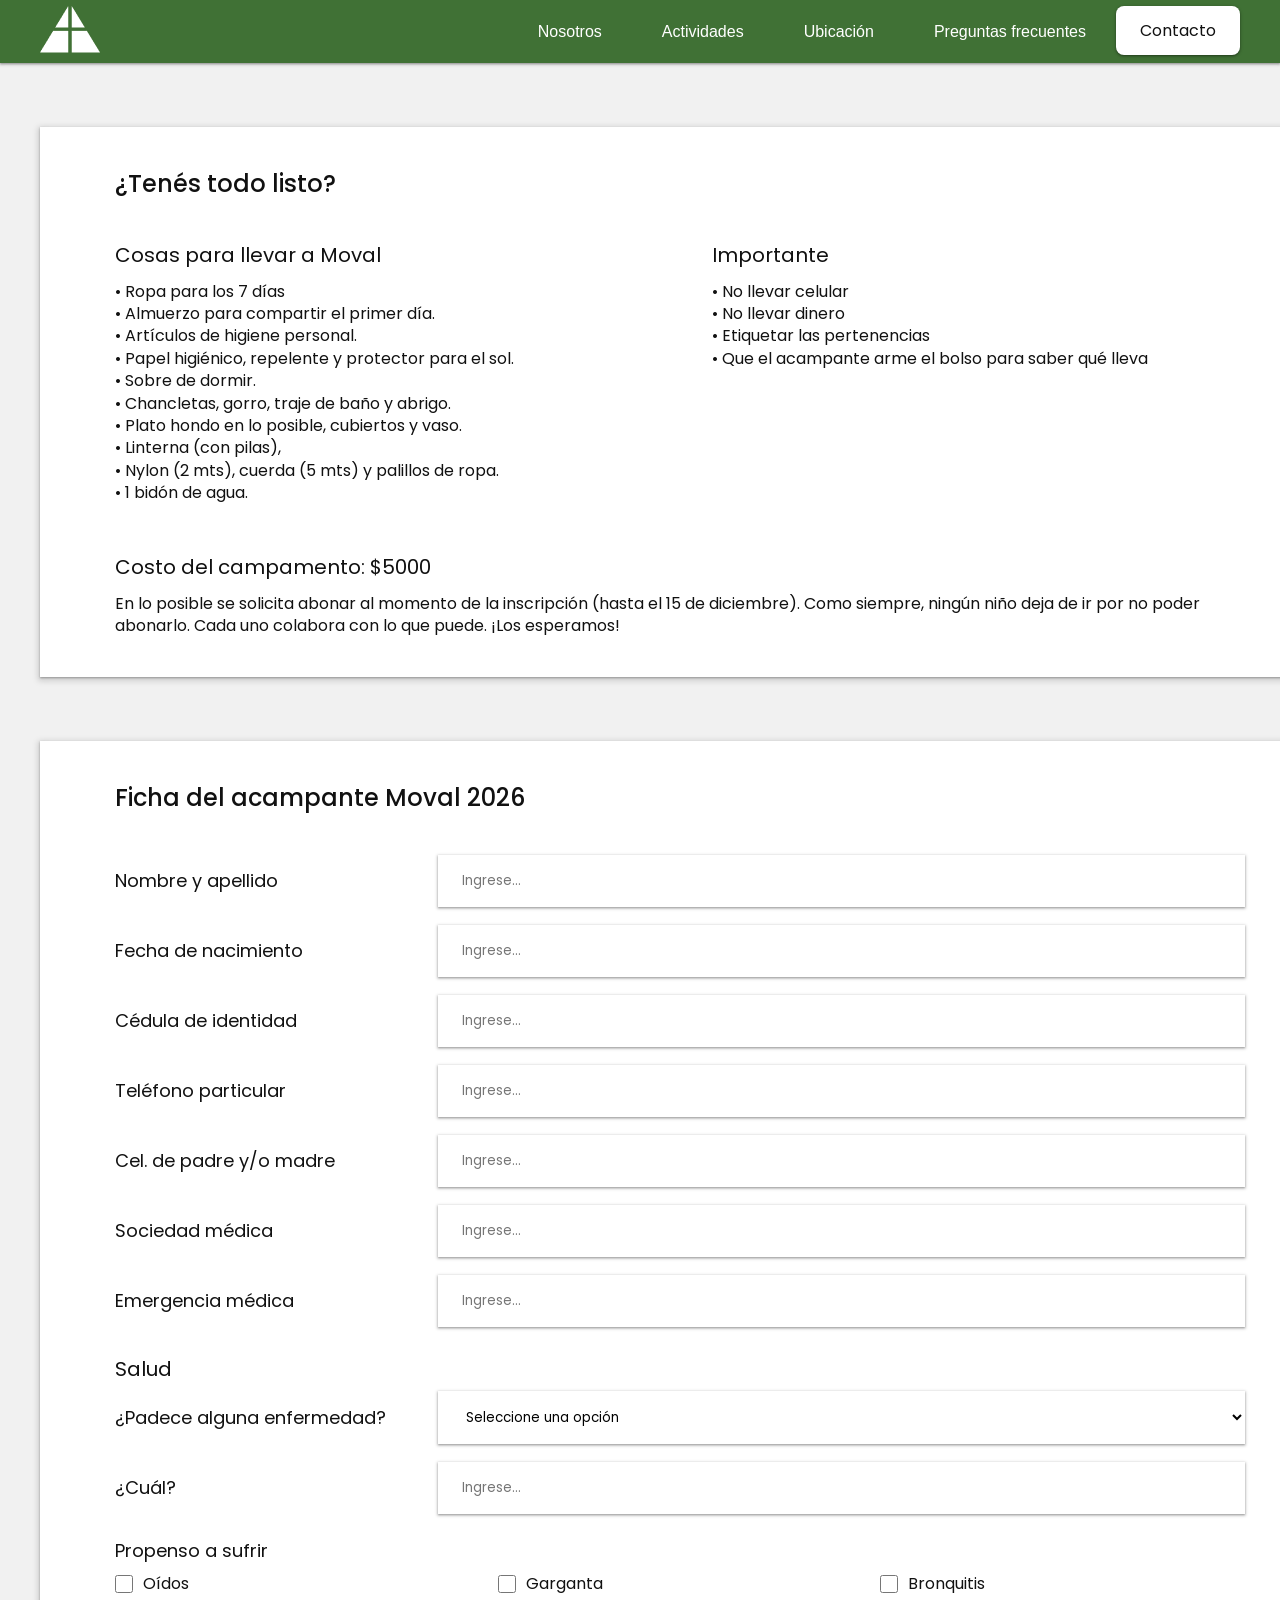
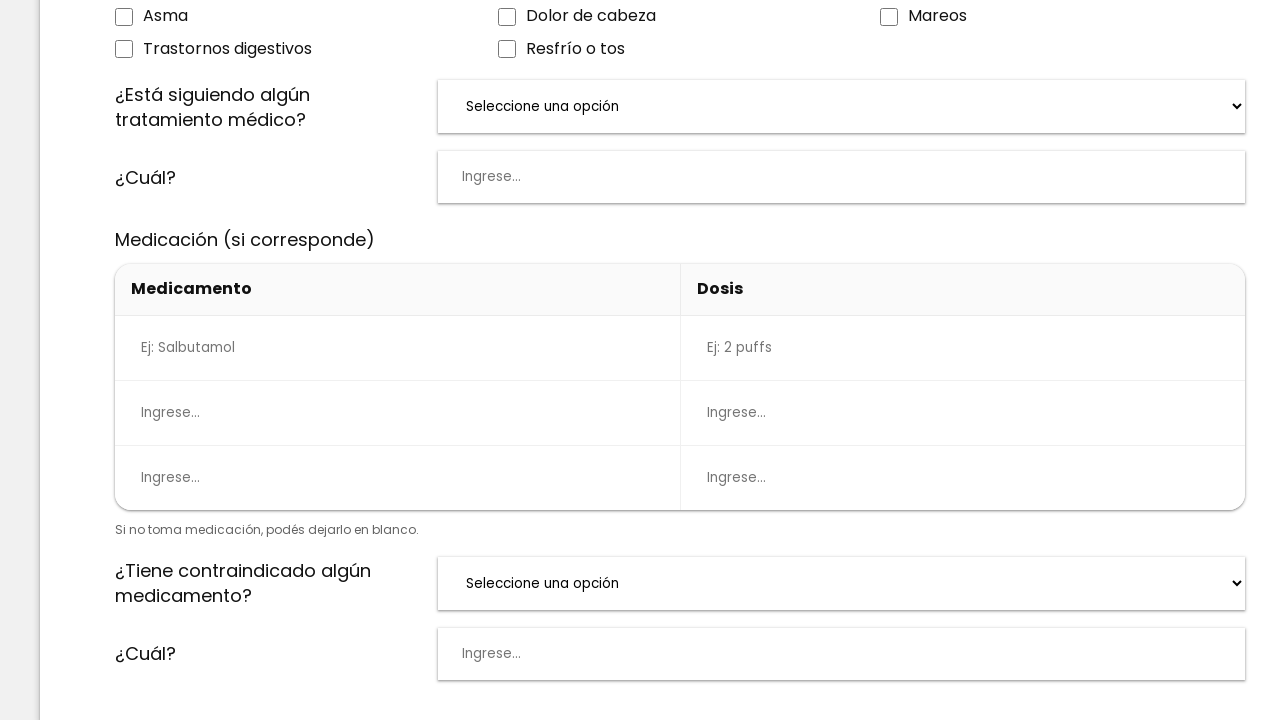
==== commit b9032705: "Activities Photos" ====
--- a/form.html
+++ b/form.html
@@ -1,10 +1,13 @@
 <!DOCTYPE html>
-<html lang="en">
+<html lang="es">
   <head>
     <meta charset="UTF-8" />
     <meta name="viewport" content="width=device-width, initial-scale=1.0" />
     <title>Moval - Ficha del acampante</title>
+
+    <link rel="icon" type="image/png" href="Assets/Favico.png" />
     <link rel="stylesheet" href="style.css" />
+
     <link rel="preconnect" href="https://fonts.googleapis.com" />
     <link rel="preconnect" href="https://fonts.gstatic.com" crossorigin />
     <link
@@ -14,45 +17,62 @@
     <link
       rel="stylesheet"
       href="https://cdnjs.cloudflare.com/ajax/libs/font-awesome/6.5.1/css/all.min.css"
-      integrity="sha512-DTOQO9RWCH3ppGqcWaEA1BIZOC6xxalwEsw9c2QQeAIftl+Vegovlnee1c9QX4TctnWMn13TZye+giMm8e2LwA=="
       crossorigin="anonymous"
       referrerpolicy="no-referrer"
-    /><link rel="icon" type="image/png" href="Assets/Favico.png">
+    />
   </head>
+
   <body id="formBody">
+    <!-- Nav -->
     <nav>
       <ul class="sidebar">
-        <li  onClick=hideSidebar() >
-          <a href="#"><i class="fa-solid fa-xmark"></a></i>
-        </li>
+        <li onClick="hideSidebar()">
+          <a href="#"><i class="fa-solid fa-xmark"></i></a>
+        </li>
+        <li><a href="index.html#aboutSection" class="typ-body">Nosotros</a></li>
         <li>
-          <a href="#aboutSection" class="typ-body">Nosotros</a>
-        </li>
-        <li><a href="index.html" class="typ-body">Actividades</a></li>
-        <li><a href="index.html" class="typ-body">Ubicación</a></li>
-        <li><a href="index.html" class="typ-body">Preguntas frecuentes</a></li>
+          <a href="index.html#activitiesSection" class="typ-body"
+            >Actividades</a
+          >
+        </li>
+        <li><a href="index.html#mapSection" class="typ-body">Ubicación</a></li>
         <li>
-          <button class="btnSecondary">Contacto</button>
-        </li>
+          <a href="index.html#FaqSection" class="typ-body"
+            >Preguntas frecuentes</a
+          >
+        </li>
+        <li><button class="btnSecondary" type="button">Contacto</button></li>
       </ul>
+
       <ul>
         <li><img src="Assets/MovalLogo.png" alt="Moval Logo" /></li>
-        <li class="hideOnMobile" class="typ-body"><a href="index.html">Nosotros</a></li>
-        <li class="hideOnMobile" class="typ-body"><a href="index.html">Actividades</a></li>
-        <li class="hideOnMobile" class="typ-body"><a href="index.html">Ubicacion</a></li>
-        <li class="hideOnMobile" class="typ-body"><a href="index.html">Preguntas frecuentes</a></li>
         <li class="hideOnMobile">
-          <button class="btnSecondary">Contacto</button>
-        </li>
-        <li class="menu-button" onClick=showSidebar() >
-          <a href="#"><i class="fa-solid fa-bars"></a></i>
+          <a href="index.html#aboutSection">Nosotros</a>
+        </li>
+        <li class="hideOnMobile">
+          <a href="index.html#activitiesSection">Actividades</a>
+        </li>
+        <li class="hideOnMobile">
+          <a href="index.html#mapSection">Ubicación</a>
+        </li>
+        <li class="hideOnMobile">
+          <a href="index.html#FaqSection">Preguntas frecuentes</a>
+        </li>
+        <li class="hideOnMobile">
+          <button class="btnSecondary" type="button">Contacto</button>
+        </li>
+        <li class="menu-button" onClick="showSidebar()">
+          <a href="#"><i class="fa-solid fa-bars"></i></a>
         </li>
       </ul>
     </nav>
-    </section>
-    <section class="listaDeCosasALlevar">
+
+    <main>
+      <!-- Lista -->
+      <section class="listaDeCosasALlevar">
         <div class="sectionCardStyleContainer">
-          <h1 class="typ-subtitle-1">Tenés todo listo?</h1>
+          <h1 class="typ-subtitle-1">¿Tenés todo listo?</h1>
+
           <div class="itemsListContainer">
             <div class="itemsList">
               <p class="typ-subtitle-2">Cosas para llevar a Moval</p>
@@ -64,211 +84,360 @@
                 • Sobre de dormir.<br />
                 • Chancletas, gorro, traje de baño y abrigo. <br />
                 • Plato hondo en lo posible, cubiertos y vaso. <br />
-                • Linterna (CON PILAS !!!!!),<br />
-                • Nylon (2 mts), Cuerda (5 mts) y palillos de ropa.<br />
-                • 1 Bidón de Agua.
+                • Linterna (con pilas),<br />
+                • Nylon (2 mts), cuerda (5 mts) y palillos de ropa.<br />
+                • 1 bidón de agua.
               </p>
             </div>
+
             <div class="importantContainer">
-              <p class="typ-subtitle-2">IMPORTANTE!</p>
+              <p class="typ-subtitle-2">Importante</p>
               <p class="typ-body">
-                • NO LLEVAR CELULAR  <br />
-                • NO LLEVAR DINERO <br />
-                • ETIQUETAR LAS PERTENENCIAS <br />
-                • QUE EL ACAMPANTE ARME EL BOLSO PARA SABER QUÉ LLEVA
+                • No llevar celular <br />
+                • No llevar dinero <br />
+                • Etiquetar las pertenencias <br />
+                • Que el acampante arme el bolso para saber qué lleva
               </p>
             </div>
           </div>
+
           <div class="costo">
-            <p class="typ-subtitle-2">El costo del campamento es de 5000 pesos. </p>
-            <p class="typ-body">En lo posible se solicita se abone cuando se realiza la inscripción (hasta el 15 de diciembre se reciben)
-Como siempre ningún niño deja de ir por no poder abonarlo. Cada uno colabora con lo que puede.
-Los esperamos!!!!!!</p>
+            <p class="typ-subtitle-2">Costo del campamento: $5000</p>
+            <p class="typ-body">
+              En lo posible se solicita abonar al momento de la inscripción
+              (hasta el 15 de diciembre). Como siempre, ningún niño deja de ir
+              por no poder abonarlo. Cada uno colabora con lo que puede. ¡Los
+              esperamos!
+            </p>
           </div>
         </div>
-      </div>
-    </section>
-    <section class="fichaDelAcampante">
-      <div class="sectionCardStyleContainer">
-        <p class="typ-subtitle-1">FICHA DEL ACAMPANTE MOVAL 2026</p>
-        <form action="" method="post" class="form">
-          <div class="formLine">
-            <p class="typ-lead">NOMBRE Y APELLIDO</p><input id="" type="text" value="" class="formInput" placeholder="Ingrese...">
-          </div>
-          <div class="formLine">
-            <p class="typ-lead">FECHA DE NACIMIENTO</p><input id="" type="text" value=""  class="formInput" placeholder="Ingrese...">
-          </div>
-          <div class="formLine">
-            <p class="typ-lead">CÉDULA DE IDENTIDAD</p><input id="" type="text" value=""  class="formInput" placeholder="Ingrese...">
-          </div>
-          <div class="formLine">
-            <p class="typ-lead">TELÉFONO PARTICULAR</p><input id="" type="text" value=""  class="formInput" placeholder="Ingrese...">
-          </div>
-          <div class="formLine">
-            <p class="typ-lead">CEL.  DE PADRE Y/O MADRE</p><input id="" type="text" value=""  class="formInput" placeholder="Ingrese...">
-          </div>
-          <div class="formLine">
-            <p class="typ-lead">SOCIEDAD MÉDICA</p><input id="" type="text" value=""  class="formInput" placeholder="Ingrese...">
-          </div>
-          <div class="formLine">
-            <p class="typ-lead">EMERGENCIA MÉDICA</p><input id="" type="text" value=""  class="formInput" placeholder="Ingrese...">
-          </div>
-          <div class="formLine">
-            <p class="typ-lead">¿PADECE ALGUNA ENFERMEDAD?</p> 
-              <select name="" id=""> 
-                <option value="">Seleccione una opción</option>
-                <option value="si">Si</option>
-                <option value="no">No</option>
-              </select>
-          </div>
-           <div class="formLine">
-            <p class="typ-lead">¿CUAL?</p><input id="" type="text" value=""  class="formInput" placeholder="Ingrese...">
-          </div>
-          <fieldset class="healthFieldset">
-    <legend class="typ-lead">PROPENSO A SUFRIR:</legend>
-
-    <div class="healthCheckboxGrid">
-      <label class="healthCheck">
-        <input type="checkbox" name="propenso[]" value="oidos" />
-        <span class="typ-body">Oídos</span>
-      </label>
-
-      <label class="healthCheck">
-        <input type="checkbox" name="propenso[]" value="garganta" />
-        <span class="typ-body">Garganta</span>
-      </label>
-
-      <label class="healthCheck">
-        <input type="checkbox" name="propenso[]" value="bronquitis" />
-        <span class="typ-body">Bronquitis</span>
-      </label>
-
-      <label class="healthCheck">
-        <input type="checkbox" name="propenso[]" value="asma" />
-        <span class="typ-body">Asma</span>
-      </label>
-
-      <label class="healthCheck">
-        <input type="checkbox" name="propenso[]" value="dolor_cabeza" />
-        <span class="typ-body">Dolor de cabeza</span>
-      </label>
-
-      <label class="healthCheck">
-        <input type="checkbox" name="propenso[]" value="mareos" />
-        <span class="typ-body">Mareos</span>
-      </label>
-
-      <label class="healthCheck">
-        <input type="checkbox" name="propenso[]" value="trastornos_digestivos" />
-        <span class="typ-body">Trastornos digestivos</span>
-      </label>
-
-      <label class="healthCheck">
-        <input type="checkbox" name="propenso[]" value="resfrio_tos" />
-        <span class="typ-body"> Resfrío o tos</span>
-      </label>
-    </div>
-          </fieldset>
-          <div class="formLine">
-            <p class="typ-lead">¿ESTÁ SIGUIENDO ALGÚN TRATAMIENTO MÉDICO?</p> 
-              <select name="" id=""> 
-                <option value="">Seleccione una opción</option>
-                <option value="si">Si</option>
-                <option value="no">No</option>
-              </select>
-          </div>
-           <div class="formLine">
-            <p class="typ-lead">¿CUAL?</p><input id="" type="text" value=""  class="formInput" placeholder="Ingrese...">
-          </div>
-          <div class="formTableBlock">
-  <p class="typ-lead">MEDICACIÓN (si corresponde)</p>
-
-  <div class="formTableWrap">
-    <table class="formTable">
-      <thead>
-        <tr>
-          <th class="typ-body">MEDICAMENTO</th>
-          <th class="typ-body">DOSIS</th>
-        </tr>
-      </thead>
-      <tbody>
-        <tr>
-          <td>
-            <input
-              type="text"
-              name="medicamento[]"
-              class="tableInput"
-              placeholder="Ej: Salbutamol"
-            />
-          </td>
-          <td>
-            <input
-              type="text"
-              name="dosis[]"
-              class="tableInput"
-              placeholder="Ej: 2 puffs"
-            />
-          </td>
-        </tr>
-
-        <tr>
-          <td>
-            <input
-              type="text"
-              name="medicamento[]"
-              class="tableInput"
-              placeholder="Ingrese..."
-            />
-          </td>
-          <td>
-            <input
-              type="text"
-              name="dosis[]"
-              class="tableInput"
-              placeholder="Ingrese..."
-            />
-          </td>
-        </tr>
-
-        <tr>
-          <td>
-            <input
-              type="text"
-              name="medicamento[]"
-              class="tableInput"
-              placeholder="Ingrese..."
-            />
-          </td>
-          <td>
-            <input
-              type="text"
-              name="dosis[]"
-              class="tableInput"
-              placeholder="Ingrese..."
-            />
-          </td>
-        </tr>
-      </tbody>
-    </table>
-  </div>
-
-  <p class="typ-tiny tableHint">
-    Si no toma medicación, podés dejarlo en blanco.
-  </p>
-</div>
-<div class="formLine">
-            <p class="typ-lead">¿TIENE CONTRAINDICADO ALGÚN MÉDICO?</p> 
-              <select name="" id=""> 
-                <option value="">Seleccione una opción</option>
-                <option value="si">Si</option>
-                <option value="no">No</option>
-              </select>
-          </div>
-           <div class="formLine">
-            <p class="typ-lead">¿CUAL?</p><input id="" type="text" value=""  class="formInput" placeholder="Ingrese...">
-          </div>
-        </form>
-      </div>
-    </section>
+      </section>
+
+      <!-- Form -->
+      <section class="fichaDelAcampante">
+        <div class="sectionCardStyleContainer">
+          <h1 class="typ-subtitle-1">Ficha del acampante Moval 2026</h1>
+
+          <form action="" method="post" class="form">
+            <!-- Datos personales -->
+            <div class="formRow">
+              <label class="typ-lead formLabel" for="nombre"
+                >Nombre y apellido</label
+              >
+              <input
+                id="nombre"
+                name="nombre"
+                type="text"
+                class="formControl"
+                placeholder="Ingrese..."
+              />
+            </div>
+
+            <div class="formRow">
+              <label class="typ-lead formLabel" for="fechaNacimiento"
+                >Fecha de nacimiento</label
+              >
+              <input
+                id="fechaNacimiento"
+                name="fechaNacimiento"
+                type="text"
+                class="formControl"
+                placeholder="Ingrese..."
+              />
+            </div>
+
+            <div class="formRow">
+              <label class="typ-lead formLabel" for="ci"
+                >Cédula de identidad</label
+              >
+              <input
+                id="ci"
+                name="ci"
+                type="text"
+                class="formControl"
+                placeholder="Ingrese..."
+              />
+            </div>
+
+            <div class="formRow">
+              <label class="typ-lead formLabel" for="telParticular"
+                >Teléfono particular</label
+              >
+              <input
+                id="telParticular"
+                name="telParticular"
+                type="text"
+                class="formControl"
+                placeholder="Ingrese..."
+              />
+            </div>
+
+            <div class="formRow">
+              <label class="typ-lead formLabel" for="telPadres"
+                >Cel. de padre y/o madre</label
+              >
+              <input
+                id="telPadres"
+                name="telPadres"
+                type="text"
+                class="formControl"
+                placeholder="Ingrese..."
+              />
+            </div>
+
+            <div class="formRow">
+              <label class="typ-lead formLabel" for="sociedadMedica"
+                >Sociedad médica</label
+              >
+              <input
+                id="sociedadMedica"
+                name="sociedadMedica"
+                type="text"
+                class="formControl"
+                placeholder="Ingrese..."
+              />
+            </div>
+
+            <div class="formRow">
+              <label class="typ-lead formLabel" for="emergenciaMedica"
+                >Emergencia médica</label
+              >
+              <input
+                id="emergenciaMedica"
+                name="emergenciaMedica"
+                type="text"
+                class="formControl"
+                placeholder="Ingrese..."
+              />
+            </div>
+
+            <!-- Salud -->
+            <fieldset class="formSection">
+              <legend class="typ-subtitle-2">Salud</legend>
+
+              <div class="formRow">
+                <label class="typ-lead formLabel" for="padeceEnfermedad"
+                  >¿Padece alguna enfermedad?</label
+                >
+                <select
+                  id="padeceEnfermedad"
+                  name="padeceEnfermedad"
+                  class="formControl"
+                >
+                  <option value="">Seleccione una opción</option>
+                  <option value="si">Sí</option>
+                  <option value="no">No</option>
+                </select>
+              </div>
+
+              <div class="formRow">
+                <label class="typ-lead formLabel" for="cualEnfermedad"
+                  >¿Cuál?</label
+                >
+                <input
+                  id="cualEnfermedad"
+                  name="cualEnfermedad"
+                  type="text"
+                  class="formControl"
+                  placeholder="Ingrese..."
+                />
+              </div>
+
+              <fieldset class="healthFieldset">
+                <legend class="typ-lead">Propenso a sufrir</legend>
+                <div class="healthCheckboxGrid">
+                  <label class="healthCheck">
+                    <input type="checkbox" name="propenso[]" value="oidos" />
+                    <span class="typ-body">Oídos</span>
+                  </label>
+                  <label class="healthCheck">
+                    <input type="checkbox" name="propenso[]" value="garganta" />
+                    <span class="typ-body">Garganta</span>
+                  </label>
+                  <label class="healthCheck">
+                    <input
+                      type="checkbox"
+                      name="propenso[]"
+                      value="bronquitis"
+                    />
+                    <span class="typ-body">Bronquitis</span>
+                  </label>
+                  <label class="healthCheck">
+                    <input type="checkbox" name="propenso[]" value="asma" />
+                    <span class="typ-body">Asma</span>
+                  </label>
+                  <label class="healthCheck">
+                    <input
+                      type="checkbox"
+                      name="propenso[]"
+                      value="dolor_cabeza"
+                    />
+                    <span class="typ-body">Dolor de cabeza</span>
+                  </label>
+                  <label class="healthCheck">
+                    <input type="checkbox" name="propenso[]" value="mareos" />
+                    <span class="typ-body">Mareos</span>
+                  </label>
+                  <label class="healthCheck">
+                    <input
+                      type="checkbox"
+                      name="propenso[]"
+                      value="trastornos_digestivos"
+                    />
+                    <span class="typ-body">Trastornos digestivos</span>
+                  </label>
+                  <label class="healthCheck">
+                    <input
+                      type="checkbox"
+                      name="propenso[]"
+                      value="resfrio_tos"
+                    />
+                    <span class="typ-body">Resfrío o tos</span>
+                  </label>
+                </div>
+              </fieldset>
+
+              <div class="formRow">
+                <label class="typ-lead formLabel" for="tratamientoMedico"
+                  >¿Está siguiendo algún tratamiento médico?</label
+                >
+                <select
+                  id="tratamientoMedico"
+                  name="tratamientoMedico"
+                  class="formControl"
+                >
+                  <option value="">Seleccione una opción</option>
+                  <option value="si">Sí</option>
+                  <option value="no">No</option>
+                </select>
+              </div>
+
+              <div class="formRow">
+                <label class="typ-lead formLabel" for="cualTratamiento"
+                  >¿Cuál?</label
+                >
+                <input
+                  id="cualTratamiento"
+                  name="cualTratamiento"
+                  type="text"
+                  class="formControl"
+                  placeholder="Ingrese..."
+                />
+              </div>
+
+              <!-- Tabla medicación -->
+              <div class="formTableBlock">
+                <p class="typ-lead">Medicación (si corresponde)</p>
+
+                <div class="formTableWrap">
+                  <table class="formTable">
+                    <thead>
+                      <tr>
+                        <th class="typ-body">Medicamento</th>
+                        <th class="typ-body">Dosis</th>
+                      </tr>
+                    </thead>
+                    <tbody>
+                      <tr>
+                        <td>
+                          <input
+                            type="text"
+                            name="medicamento[]"
+                            class="tableInput"
+                            placeholder="Ej: Salbutamol"
+                          />
+                        </td>
+                        <td>
+                          <input
+                            type="text"
+                            name="dosis[]"
+                            class="tableInput"
+                            placeholder="Ej: 2 puffs"
+                          />
+                        </td>
+                      </tr>
+                      <tr>
+                        <td>
+                          <input
+                            type="text"
+                            name="medicamento[]"
+                            class="tableInput"
+                            placeholder="Ingrese..."
+                          />
+                        </td>
+                        <td>
+                          <input
+                            type="text"
+                            name="dosis[]"
+                            class="tableInput"
+                            placeholder="Ingrese..."
+                          />
+                        </td>
+                      </tr>
+                      <tr>
+                        <td>
+                          <input
+                            type="text"
+                            name="medicamento[]"
+                            class="tableInput"
+                            placeholder="Ingrese..."
+                          />
+                        </td>
+                        <td>
+                          <input
+                            type="text"
+                            name="dosis[]"
+                            class="tableInput"
+                            placeholder="Ingrese..."
+                          />
+                        </td>
+                      </tr>
+                    </tbody>
+                  </table>
+                </div>
+
+                <p class="typ-tiny tableHint">
+                  Si no toma medicación, podés dejarlo en blanco.
+                </p>
+              </div>
+
+              <div class="formRow">
+                <label
+                  class="typ-lead formLabel"
+                  for="contraindicadoMedicamento"
+                  >¿Tiene contraindicado algún medicamento?</label
+                >
+                <select
+                  id="contraindicadoMedicamento"
+                  name="contraindicadoMedicamento"
+                  class="formControl"
+                >
+                  <option value="">Seleccione una opción</option>
+                  <option value="si">Sí</option>
+                  <option value="no">No</option>
+                </select>
+              </div>
+
+              <div class="formRow">
+                <label class="typ-lead formLabel" for="cualContraindicado"
+                  >¿Cuál?</label
+                >
+                <input
+                  id="cualContraindicado"
+                  name="cualContraindicado"
+                  type="text"
+                  class="formControl"
+                  placeholder="Ingrese..."
+                />
+              </div>
+            </fieldset>
+
+            <!-- Acá después podés seguir con más secciones -->
+          </form>
+        </div>
+      </section>
+    </main>
+
+    <script src="index.js"></script>
   </body>
 </html>
--- a/style.css
+++ b/style.css
@@ -155,6 +155,26 @@
   text-align: center;
 }
 
+#WhatsappButton {
+  position: fixed;
+  right: 10%;
+  bottom: 10%;
+
+  z-index: 9999;
+  cursor: pointer;
+
+  filter: drop-shadow(0 8px 12px rgba(0, 0, 0, 0.2));
+  transition: transform 0.15s ease, filter 0.15s ease;
+}
+
+#WhatsappButton:hover {
+  transform: translateY(-3px);
+  filter: drop-shadow(0 12px 18px rgba(0, 0, 0, 0.25));
+}
+
+#WhatsappButton:active {
+  transform: translateY(1px);
+}
 /**************************************** Buttons ****************************************/
 
 .btnPrimary {
@@ -601,45 +621,50 @@
 }
 
 .activityCard {
-  padding: 24px;
-  display: flex;
-  flex-direction: column;
-  gap: 24px;
+  height: 10rem;
+  padding: clamp(0rem, 2.4rem, 3.4rem);
+  display: flex;
+  flex-direction: column;
   text-align: center;
   background-color: white;
   box-shadow: var(--shadow-m1);
   border-radius: 12px;
   width: 100%;
-}
-.activityIcon {
-  font-size: 80px;
-  color: var(--primary-color);
-}
-.activityCardTextContainer {
-  display: flex;
-  flex-direction: column;
-  gap: 12px;
-}
-#WhatsappButton {
-  position: fixed;
-  right: 10%;
-  bottom: 10%;
-
-  z-index: 9999;
-  cursor: pointer;
-
-  filter: drop-shadow(0 8px 12px rgba(0, 0, 0, 0.2));
-  transition: transform 0.15s ease, filter 0.15s ease;
-}
-
-#WhatsappButton:hover {
-  transform: translateY(-3px);
-  filter: drop-shadow(0 12px 18px rgba(0, 0, 0, 0.25));
-}
-
-#WhatsappButton:active {
-  transform: translateY(1px);
-}
+  background-position: center;
+  background-repeat: no-repeat;
+  background-size: cover;
+}
+
+.activityCard p {
+  margin-top: auto;
+  color: white;
+}
+
+.activityFogones {
+  background-image: linear-gradient(rgba(0, 0, 0, 0), rgba(0, 0, 0, 0.7)),
+    url("Assets/Actividad_Fogones.png");
+}
+.activityEnsayos {
+  background-image: linear-gradient(rgba(0, 0, 0, 0), rgba(0, 0, 0, 0.7)),
+    url("Assets/Actividad_Caminata.png");
+}
+.activityReflexion {
+  background-image: linear-gradient(rgba(0, 0, 0, 0), rgba(0, 0, 0, 0.7)),
+    url("Assets/Actividad_Reflexion.png");
+}
+.activityCocina {
+  background-image: linear-gradient(rgba(0, 0, 0, 0), rgba(0, 0, 0, 0.7)),
+    url("Assets/Actividad_Cocina.png");
+}
+.activityJuegosNocturnos {
+  background-image: linear-gradient(rgba(0, 0, 0, 0), rgba(0, 0, 0, 0.7)),
+    url("Assets/Actividad_Juegos_Nocturnos.png");
+}
+.activityCaminatas {
+  background-image: linear-gradient(rgba(0, 0, 0, 0), rgba(0, 0, 0, 0.7)),
+    url("Assets/Actividad_Caminata.png");
+}
+
 /**************************************** Map ****************************************/
 
 iframe {
@@ -797,104 +822,165 @@
   width: 100%;
 }
 
-/**************************************** Form ****************************************/
-#formBody {
+/******************************************************************************** Form ********************************************************************************/
+
+main {
   display: flex;
   flex-direction: column;
   gap: 64px;
-}
+  margin-top: 64px;
+}
+
+/* Sections del form */
 .listaDeCosasALlevar,
 .fichaDelAcampante {
-  box-sizing: border-box;
-  width: 100%;
-  padding: 0px 40px;
+  width: 100%;
+  padding: 0 40px;
   margin: 0;
-}
-
+  display: flex;
+  justify-content: center;
+}
+
+/* Card contenedora */
 .sectionCardStyleContainer {
-  box-sizing: border-box;
-  width: 100%;
-  height: 100%;
-  display: flex;
+  width: 100%;
+  max-width: 1420px;
   padding: 40px 75px;
-  max-width: 1420px;
-  gap: 60px;
-  flex-direction: column;
+  display: flex;
+  flex-direction: column;
+  gap: 40px;
+
   background-color: #ffffff;
   box-shadow: var(--shadow-m2);
 }
 
+/* Responsive general de la card */
+@media (max-width: 900px) {
+  .sectionCardStyleContainer {
+    padding: 28px 28px;
+  }
+}
+@media (max-width: 520px) {
+  .listaDeCosasALlevar,
+  .fichaDelAcampante {
+    padding: 0 16px;
+  }
+  .sectionCardStyleContainer {
+    padding: 22px 18px;
+  }
+}
+
+/* =========================================================
+   5) Bloque lista de cosas
+========================================================= */
 .itemsListContainer {
   width: 100%;
   display: flex;
-  gap: 128px;
-}
-
-.itemsList {
+  gap: 64px;
+  align-items: flex-start;
+}
+
+.itemsList,
+.importantContainer {
   display: flex;
   flex-direction: column;
   gap: 12px;
+  flex: 1;
 }
 
 .costo {
   display: flex;
   flex-direction: column;
   gap: 12px;
-  padding: 40px 0px;
-}
-
+  padding-top: 8px;
+}
+
+@media (max-width: 900px) {
+  .itemsListContainer {
+    flex-direction: column;
+    gap: 32px;
+  }
+}
+
+/* =========================================================
+   6) Form layout
+========================================================= */
 .form {
   display: flex;
   flex-direction: column;
+  gap: 18px;
+}
+
+/* Nueva fila ordenada para labels + controles */
+.formRow {
+  display: flex;
   gap: 20px;
-}
-.formLine {
-  justify-content: center;
-  display: flex;
-  width: 100%;
-  gap: 20px;
-}
-
-.formLine input {
+  align-items: center;
+  width: 100%;
+}
+
+/* Etiqueta */
+.formLabel {
+  flex: 0.4;
+}
+
+/* Control base (input/select) */
+.formControl {
+  flex: 1;
   padding: 16px 24px;
-  flex: 1;
+  border: none;
   box-shadow: var(--shadow-m1);
+  font-family: var(--ff-body);
+  background: #fff;
+}
+
+/* En pantallas chicas, label arriba */
+@media (max-width: 820px) {
+  .formRow {
+    flex-direction: column;
+    align-items: stretch;
+    gap: 8px;
+  }
+  .formLabel {
+    flex: 1;
+  }
+}
+
+/* Agrupación de secciones dentro del form */
+.formSection {
   border: none;
-  font-family: var(--ff-body);
-}
-
-.formLine select {
-  padding: 16px 24px;
-  flex: 1;
-  box-shadow: var(--shadow-m1);
-  border: none;
-  font-family: var(--ff-body);
-}
-.formLine p {
-  margin: auto;
-  height: fit-content;
-  flex: 0.4;
-}
-
+  padding: 0;
+  margin-top: 10px;
+
+  display: flex;
+  flex-direction: column;
+  gap: 18px;
+}
+
+.formSection > legend {
+  margin-bottom: 8px;
+}
+
+/* =========================================================
+   7) Checks de salud
+========================================================= */
 .healthFieldset {
   border: none;
   padding: 0;
-  margin: 0;
-  width: 100%;
+  margin: 6px 0 2px 0;
 }
 
 .healthFieldset legend {
   margin-bottom: 10px;
 }
 
-/* grid responsive para los checks */
+/* Grid responsive para los checks */
 .healthCheckboxGrid {
   display: grid;
-  grid-template-columns: repeat(2, minmax(140px, 1fr));
+  grid-template-columns: repeat(2, minmax(160px, 1fr));
   gap: 10px 18px;
 }
 
-/* cada item */
 .healthCheck {
   display: flex;
   align-items: center;
@@ -902,35 +988,34 @@
   cursor: pointer;
 }
 
-/* checkbox simple, prolijo */
 .healthCheck input[type="checkbox"] {
   width: 18px;
   height: 18px;
-  accent-color: #111; /* podés cambiar por tu verde si querés */
-}
-
-/* mobile */
+  accent-color: var(--grey-300);
+}
+
 @media (max-width: 520px) {
   .healthCheckboxGrid {
     grid-template-columns: 1fr;
   }
 }
 
-/* desktop grande */
 @media (min-width: 1100px) {
   .healthCheckboxGrid {
-    grid-template-columns: repeat(3, minmax(160px, 1fr));
-  }
-}
-
+    grid-template-columns: repeat(3, minmax(180px, 1fr));
+  }
+}
+
+/* =========================================================
+   8) Tabla de medicación
+========================================================= */
 .formTableBlock {
   display: flex;
   flex-direction: column;
   gap: 12px;
-  margin-top: 8px;
-}
-
-/* Wrapper para responsivo */
+  margin-top: 6px;
+}
+
 .formTableWrap {
   width: 100%;
   overflow-x: auto;
@@ -939,14 +1024,12 @@
   background: #fff;
 }
 
-/* Tabla base */
 .formTable {
   width: 100%;
-  min-width: 520px; /* fuerza scroll suave en mobile */
+  min-width: 520px;
   border-collapse: collapse;
 }
 
-/* Header */
 .formTable thead th {
   text-align: left;
   padding: 14px 16px;
@@ -954,18 +1037,20 @@
   border-bottom: 1px solid rgba(0, 0, 0, 0.08);
 }
 
-/* Celdas */
 .formTable td {
   padding: 10px 12px;
   border-bottom: 1px solid rgba(0, 0, 0, 0.06);
 }
 
-/* Última fila sin línea fuerte */
 .formTable tbody tr:last-child td {
   border-bottom: none;
 }
 
-/* Inputs dentro de celdas */
+.formTable thead th + th,
+.formTable td + td {
+  border-left: 1px solid rgba(0, 0, 0, 0.06);
+}
+
 .tableInput {
   width: 100%;
   padding: 12px 14px;
@@ -973,21 +1058,12 @@
   outline: none;
   background: transparent;
   font-family: var(--ff-body);
-  box-shadow: none; /* evita dobles sombras */
-}
-
-/* Separador vertical suave entre columnas */
-.formTable thead th + th,
-.formTable td + td {
-  border-left: 1px solid rgba(0, 0, 0, 0.06);
-}
-
-/* Hint */
+}
+
 .tableHint {
   opacity: 0.65;
 }
 
-/* Ajustes en pantallas grandes */
 @media (min-width: 900px) {
   .formTable {
     min-width: 0;
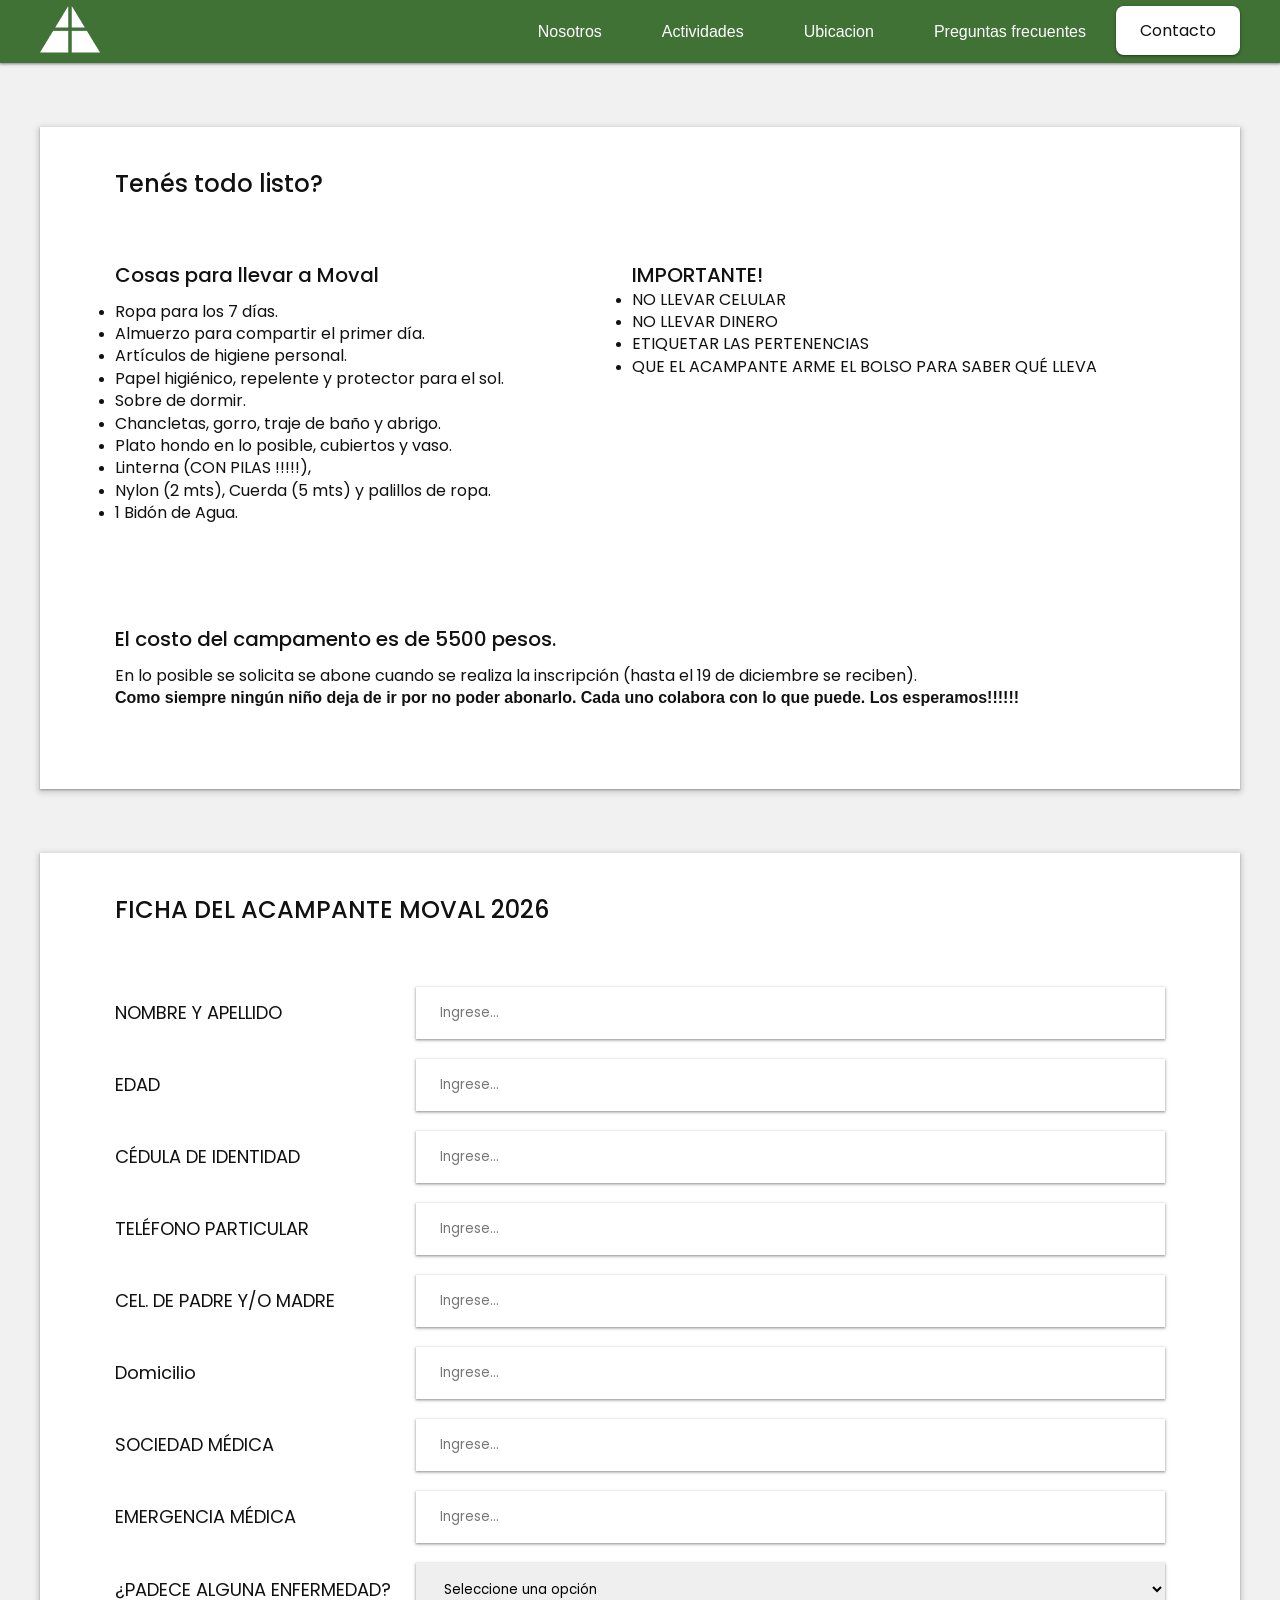
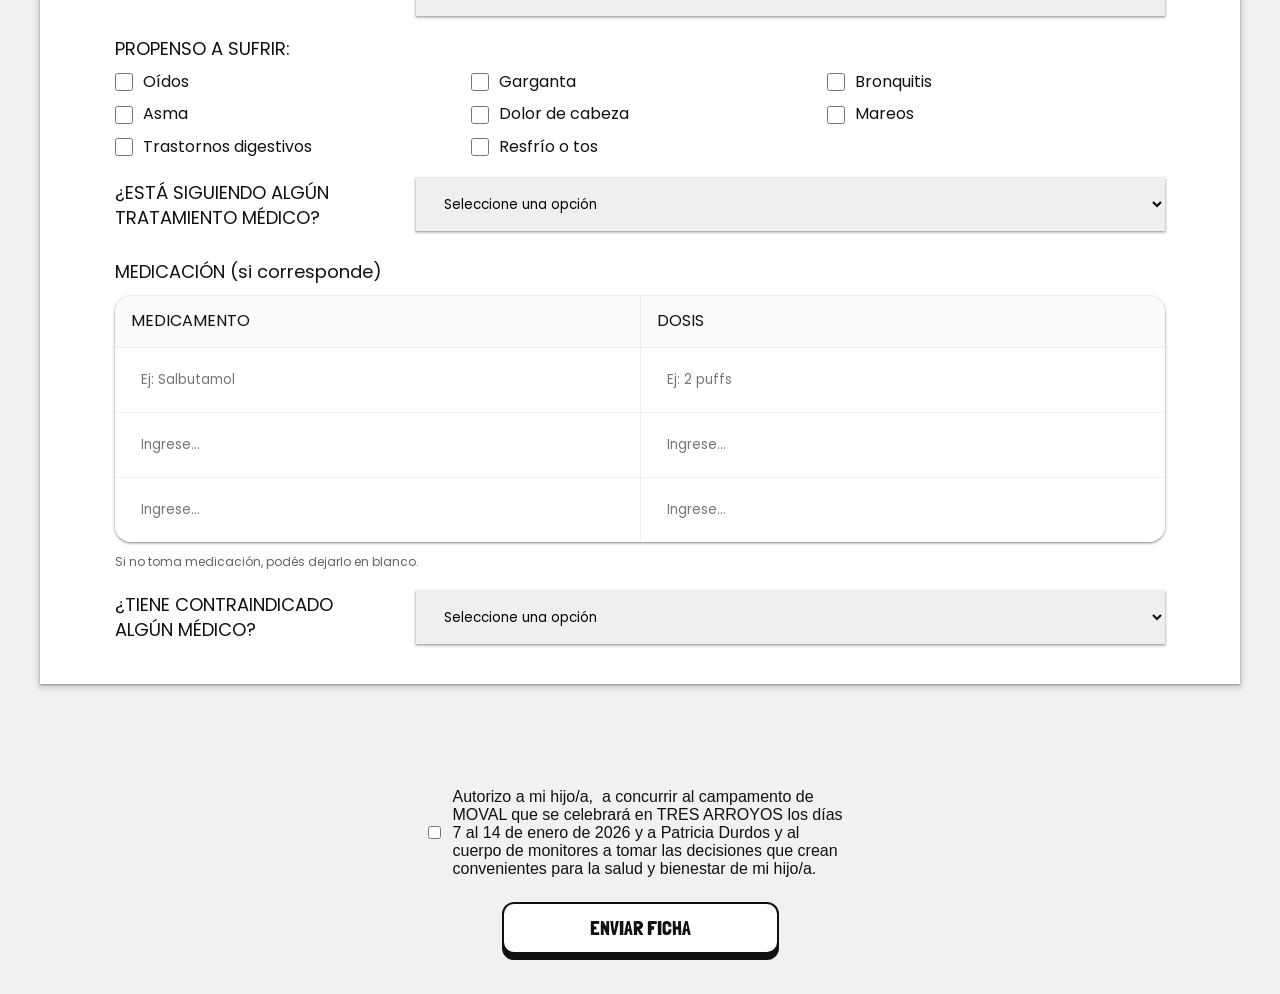
==== commit 1dab6332: "Fixes Co-authored-by: Machin <Machin297843@users.noreply.github.com>" ====
--- a/form.html
+++ b/form.html
@@ -1,13 +1,10 @@
 <!DOCTYPE html>
-<html lang="es">
+<html lang="en">
   <head>
     <meta charset="UTF-8" />
     <meta name="viewport" content="width=device-width, initial-scale=1.0" />
     <title>Moval - Ficha del acampante</title>
-
-    <link rel="icon" type="image/png" href="Assets/Favico.png" />
-    <link rel="stylesheet" href="style.css" />
-
+    <link rel="stylesheet" href="/css/moval_sass.css" />
     <link rel="preconnect" href="https://fonts.googleapis.com" />
     <link rel="preconnect" href="https://fonts.gstatic.com" crossorigin />
     <link
@@ -17,427 +14,340 @@
     <link
       rel="stylesheet"
       href="https://cdnjs.cloudflare.com/ajax/libs/font-awesome/6.5.1/css/all.min.css"
+      integrity="sha512-DTOQO9RWCH3ppGqcWaEA1BIZOC6xxalwEsw9c2QQeAIftl+Vegovlnee1c9QX4TctnWMn13TZye+giMm8e2LwA=="
       crossorigin="anonymous"
       referrerpolicy="no-referrer"
-    />
+    /><link rel="icon" type="image/png" href="Assets/Favico.png">
   </head>
-
   <body id="formBody">
-    <!-- Nav -->
     <nav>
       <ul class="sidebar">
-        <li onClick="hideSidebar()">
-          <a href="#"><i class="fa-solid fa-xmark"></i></a>
-        </li>
-        <li><a href="index.html#aboutSection" class="typ-body">Nosotros</a></li>
+        <li  onClick=hideSidebar() >
+          <a href="#"><i class="fa-solid fa-xmark"></a></i>
+        </li>
         <li>
-          <a href="index.html#activitiesSection" class="typ-body"
-            >Actividades</a
-          >
-        </li>
-        <li><a href="index.html#mapSection" class="typ-body">Ubicación</a></li>
+          <a href="#aboutSection" class="typ-body">Nosotros</a>
+        </li>
+        <li><a href="index.html" class="typ-body">Actividades</a></li>
+        <li><a href="index.html" class="typ-body">Ubicación</a></li>
+        <li><a href="index.html" class="typ-body">Preguntas frecuentes</a></li>
         <li>
-          <a href="index.html#FaqSection" class="typ-body"
-            >Preguntas frecuentes</a
-          >
-        </li>
-        <li><button class="btnSecondary" type="button">Contacto</button></li>
+          <button class="btnSecondary">Contacto</button>
+        </li>
       </ul>
-
       <ul>
-        <li><img src="Assets/MovalLogo.png" alt="Moval Logo" /></li>
+        <li><img src="Assets/MovalLogo.webp" alt="Moval Logo" /></li>
+        <li class="hideOnMobile" class="typ-body"><a href="index.html">Nosotros</a></li>
+        <li class="hideOnMobile" class="typ-body"><a href="index.html">Actividades</a></li>
+        <li class="hideOnMobile" class="typ-body"><a href="index.html">Ubicacion</a></li>
+        <li class="hideOnMobile" class="typ-body"><a href="index.html">Preguntas frecuentes</a></li>
         <li class="hideOnMobile">
-          <a href="index.html#aboutSection">Nosotros</a>
-        </li>
-        <li class="hideOnMobile">
-          <a href="index.html#activitiesSection">Actividades</a>
-        </li>
-        <li class="hideOnMobile">
-          <a href="index.html#mapSection">Ubicación</a>
-        </li>
-        <li class="hideOnMobile">
-          <a href="index.html#FaqSection">Preguntas frecuentes</a>
-        </li>
-        <li class="hideOnMobile">
-          <button class="btnSecondary" type="button">Contacto</button>
-        </li>
-        <li class="menu-button" onClick="showSidebar()">
-          <a href="#"><i class="fa-solid fa-bars"></i></a>
+          <button class="btnSecondary">Contacto</button>
+        </li>
+        <li class="menu-button" onClick=showSidebar() >
+          <a href="#"><i class="fa-solid fa-bars"></a></i>
         </li>
       </ul>
     </nav>
-
-    <main>
-      <!-- Lista -->
-      <section class="listaDeCosasALlevar">
+    </section>
+    <section class="listaDeCosasALlevar">
         <div class="sectionCardStyleContainer">
-          <h1 class="typ-subtitle-1">¿Tenés todo listo?</h1>
-
+          <h1 class="typ-subtitle-1">Tenés todo listo?</h1>
           <div class="itemsListContainer">
             <div class="itemsList">
               <p class="typ-subtitle-2">Cosas para llevar a Moval</p>
-              <p class="typ-body">
-                • Ropa para los 7 días <br />
-                • Almuerzo para compartir el primer día.<br />
-                • Artículos de higiene personal.<br />
-                • Papel higiénico, repelente y protector para el sol.<br />
-                • Sobre de dormir.<br />
-                • Chancletas, gorro, traje de baño y abrigo. <br />
-                • Plato hondo en lo posible, cubiertos y vaso. <br />
-                • Linterna (con pilas),<br />
-                • Nylon (2 mts), cuerda (5 mts) y palillos de ropa.<br />
-                • 1 bidón de agua.
-              </p>
+              <ul>
+                <li>
+                  <p class="typ-body">
+                    Ropa para los 7 días.
+                  </p>
+                </li>
+                <li>
+                  <p class="typ-body">
+                    Almuerzo para compartir el primer día.
+                  </p>
+                </li>
+                <li>
+                  <p class="typ-body">
+                    Artículos de higiene personal.
+                  </p>
+                </li>
+                <li>
+                  <p class="typ-body">
+                    Papel higiénico, repelente y protector para el sol.
+                  </p>
+                </li>
+                <li>
+                  <p class="typ-body">
+                    Sobre de dormir.
+                  </p>
+                </li>
+                <li>
+                  <p class="typ-body">
+                    Chancletas, gorro, traje de baño y abrigo.
+                  </p>
+                </li>
+                <li>
+                  <p class="typ-body">
+                    Plato hondo en lo posible, cubiertos y vaso.
+                  </p>
+                </li>
+                <li>
+                  <p class="typ-body">
+                    Linterna (CON PILAS !!!!!),
+                  </p>
+                </li>
+                <li>
+                  <p class="typ-body">
+                    Nylon (2 mts), Cuerda (5 mts) y palillos de ropa.
+                  </p>
+                </li>
+                <li>
+                  <p class="typ-body">
+                    1 Bidón de Agua.
+                  </p>
+                </li>
+              </ul>
+
             </div>
-
             <div class="importantContainer">
-              <p class="typ-subtitle-2">Importante</p>
-              <p class="typ-body">
-                • No llevar celular <br />
-                • No llevar dinero <br />
-                • Etiquetar las pertenencias <br />
-                • Que el acampante arme el bolso para saber qué lleva
-              </p>
+              <p class="typ-subtitle-2">IMPORTANTE!</p>
+              <ul>
+                <li>
+                  <p class="typ-body">
+                    NO LLEVAR CELULAR
+                  </p>
+                </li>
+                <li>
+                  <p class="typ-body">
+                    NO LLEVAR DINERO
+                  </p>
+                </li>
+                <li>
+                  <p class="typ-body">
+                    ETIQUETAR LAS PERTENENCIAS
+                  </p>
+                </li>
+                <li>
+                  <p class="typ-body">
+                    QUE EL ACAMPANTE ARME EL BOLSO PARA SABER QUÉ LLEVA
+                  </p>
+                </li>
+              </ul>
+
             </div>
           </div>
-
           <div class="costo">
-            <p class="typ-subtitle-2">Costo del campamento: $5000</p>
-            <p class="typ-body">
-              En lo posible se solicita abonar al momento de la inscripción
-              (hasta el 15 de diciembre). Como siempre, ningún niño deja de ir
-              por no poder abonarlo. Cada uno colabora con lo que puede. ¡Los
-              esperamos!
-            </p>
+            <p class="typ-subtitle-2">El costo del campamento es de 5500 pesos. </p>
+            <p class="typ-body">En lo posible se solicita se abone cuando se realiza la inscripción (hasta el 19 de diciembre se reciben).
+              <br><span class="fw-700">Como siempre ningún niño deja de ir por no poder abonarlo. Cada uno colabora con lo que puede.
+Los esperamos!!!!!!</span>
+</p>
           </div>
         </div>
-      </section>
-
-      <!-- Form -->
-      <section class="fichaDelAcampante">
-        <div class="sectionCardStyleContainer">
-          <h1 class="typ-subtitle-1">Ficha del acampante Moval 2026</h1>
-
-          <form action="" method="post" class="form">
-            <!-- Datos personales -->
-            <div class="formRow">
-              <label class="typ-lead formLabel" for="nombre"
-                >Nombre y apellido</label
-              >
-              <input
-                id="nombre"
-                name="nombre"
-                type="text"
-                class="formControl"
-                placeholder="Ingrese..."
-              />
-            </div>
-
-            <div class="formRow">
-              <label class="typ-lead formLabel" for="fechaNacimiento"
-                >Fecha de nacimiento</label
-              >
-              <input
-                id="fechaNacimiento"
-                name="fechaNacimiento"
-                type="text"
-                class="formControl"
-                placeholder="Ingrese..."
-              />
-            </div>
-
-            <div class="formRow">
-              <label class="typ-lead formLabel" for="ci"
-                >Cédula de identidad</label
-              >
-              <input
-                id="ci"
-                name="ci"
-                type="text"
-                class="formControl"
-                placeholder="Ingrese..."
-              />
-            </div>
-
-            <div class="formRow">
-              <label class="typ-lead formLabel" for="telParticular"
-                >Teléfono particular</label
-              >
-              <input
-                id="telParticular"
-                name="telParticular"
-                type="text"
-                class="formControl"
-                placeholder="Ingrese..."
-              />
-            </div>
-
-            <div class="formRow">
-              <label class="typ-lead formLabel" for="telPadres"
-                >Cel. de padre y/o madre</label
-              >
-              <input
-                id="telPadres"
-                name="telPadres"
-                type="text"
-                class="formControl"
-                placeholder="Ingrese..."
-              />
-            </div>
-
-            <div class="formRow">
-              <label class="typ-lead formLabel" for="sociedadMedica"
-                >Sociedad médica</label
-              >
-              <input
-                id="sociedadMedica"
-                name="sociedadMedica"
-                type="text"
-                class="formControl"
-                placeholder="Ingrese..."
-              />
-            </div>
-
-            <div class="formRow">
-              <label class="typ-lead formLabel" for="emergenciaMedica"
-                >Emergencia médica</label
-              >
-              <input
-                id="emergenciaMedica"
-                name="emergenciaMedica"
-                type="text"
-                class="formControl"
-                placeholder="Ingrese..."
-              />
-            </div>
-
-            <!-- Salud -->
-            <fieldset class="formSection">
-              <legend class="typ-subtitle-2">Salud</legend>
-
-              <div class="formRow">
-                <label class="typ-lead formLabel" for="padeceEnfermedad"
-                  >¿Padece alguna enfermedad?</label
-                >
-                <select
-                  id="padeceEnfermedad"
-                  name="padeceEnfermedad"
-                  class="formControl"
-                >
-                  <option value="">Seleccione una opción</option>
-                  <option value="si">Sí</option>
-                  <option value="no">No</option>
-                </select>
-              </div>
-
-              <div class="formRow">
-                <label class="typ-lead formLabel" for="cualEnfermedad"
-                  >¿Cuál?</label
-                >
-                <input
-                  id="cualEnfermedad"
-                  name="cualEnfermedad"
-                  type="text"
-                  class="formControl"
-                  placeholder="Ingrese..."
-                />
-              </div>
-
-              <fieldset class="healthFieldset">
-                <legend class="typ-lead">Propenso a sufrir</legend>
-                <div class="healthCheckboxGrid">
-                  <label class="healthCheck">
-                    <input type="checkbox" name="propenso[]" value="oidos" />
-                    <span class="typ-body">Oídos</span>
-                  </label>
-                  <label class="healthCheck">
-                    <input type="checkbox" name="propenso[]" value="garganta" />
-                    <span class="typ-body">Garganta</span>
-                  </label>
-                  <label class="healthCheck">
-                    <input
-                      type="checkbox"
-                      name="propenso[]"
-                      value="bronquitis"
-                    />
-                    <span class="typ-body">Bronquitis</span>
-                  </label>
-                  <label class="healthCheck">
-                    <input type="checkbox" name="propenso[]" value="asma" />
-                    <span class="typ-body">Asma</span>
-                  </label>
-                  <label class="healthCheck">
-                    <input
-                      type="checkbox"
-                      name="propenso[]"
-                      value="dolor_cabeza"
-                    />
-                    <span class="typ-body">Dolor de cabeza</span>
-                  </label>
-                  <label class="healthCheck">
-                    <input type="checkbox" name="propenso[]" value="mareos" />
-                    <span class="typ-body">Mareos</span>
-                  </label>
-                  <label class="healthCheck">
-                    <input
-                      type="checkbox"
-                      name="propenso[]"
-                      value="trastornos_digestivos"
-                    />
-                    <span class="typ-body">Trastornos digestivos</span>
-                  </label>
-                  <label class="healthCheck">
-                    <input
-                      type="checkbox"
-                      name="propenso[]"
-                      value="resfrio_tos"
-                    />
-                    <span class="typ-body">Resfrío o tos</span>
-                  </label>
-                </div>
-              </fieldset>
-
-              <div class="formRow">
-                <label class="typ-lead formLabel" for="tratamientoMedico"
-                  >¿Está siguiendo algún tratamiento médico?</label
-                >
-                <select
-                  id="tratamientoMedico"
-                  name="tratamientoMedico"
-                  class="formControl"
-                >
-                  <option value="">Seleccione una opción</option>
-                  <option value="si">Sí</option>
-                  <option value="no">No</option>
-                </select>
-              </div>
-
-              <div class="formRow">
-                <label class="typ-lead formLabel" for="cualTratamiento"
-                  >¿Cuál?</label
-                >
-                <input
-                  id="cualTratamiento"
-                  name="cualTratamiento"
-                  type="text"
-                  class="formControl"
-                  placeholder="Ingrese..."
-                />
-              </div>
-
-              <!-- Tabla medicación -->
-              <div class="formTableBlock">
-                <p class="typ-lead">Medicación (si corresponde)</p>
-
-                <div class="formTableWrap">
-                  <table class="formTable">
-                    <thead>
-                      <tr>
-                        <th class="typ-body">Medicamento</th>
-                        <th class="typ-body">Dosis</th>
-                      </tr>
-                    </thead>
-                    <tbody>
-                      <tr>
-                        <td>
-                          <input
-                            type="text"
-                            name="medicamento[]"
-                            class="tableInput"
-                            placeholder="Ej: Salbutamol"
-                          />
-                        </td>
-                        <td>
-                          <input
-                            type="text"
-                            name="dosis[]"
-                            class="tableInput"
-                            placeholder="Ej: 2 puffs"
-                          />
-                        </td>
-                      </tr>
-                      <tr>
-                        <td>
-                          <input
-                            type="text"
-                            name="medicamento[]"
-                            class="tableInput"
-                            placeholder="Ingrese..."
-                          />
-                        </td>
-                        <td>
-                          <input
-                            type="text"
-                            name="dosis[]"
-                            class="tableInput"
-                            placeholder="Ingrese..."
-                          />
-                        </td>
-                      </tr>
-                      <tr>
-                        <td>
-                          <input
-                            type="text"
-                            name="medicamento[]"
-                            class="tableInput"
-                            placeholder="Ingrese..."
-                          />
-                        </td>
-                        <td>
-                          <input
-                            type="text"
-                            name="dosis[]"
-                            class="tableInput"
-                            placeholder="Ingrese..."
-                          />
-                        </td>
-                      </tr>
-                    </tbody>
-                  </table>
-                </div>
-
-                <p class="typ-tiny tableHint">
-                  Si no toma medicación, podés dejarlo en blanco.
-                </p>
-              </div>
-
-              <div class="formRow">
-                <label
-                  class="typ-lead formLabel"
-                  for="contraindicadoMedicamento"
-                  >¿Tiene contraindicado algún medicamento?</label
-                >
-                <select
-                  id="contraindicadoMedicamento"
-                  name="contraindicadoMedicamento"
-                  class="formControl"
-                >
-                  <option value="">Seleccione una opción</option>
-                  <option value="si">Sí</option>
-                  <option value="no">No</option>
-                </select>
-              </div>
-
-              <div class="formRow">
-                <label class="typ-lead formLabel" for="cualContraindicado"
-                  >¿Cuál?</label
-                >
-                <input
-                  id="cualContraindicado"
-                  name="cualContraindicado"
-                  type="text"
-                  class="formControl"
-                  placeholder="Ingrese..."
-                />
-              </div>
-            </fieldset>
-
-            <!-- Acá después podés seguir con más secciones -->
-          </form>
-        </div>
-      </section>
-    </main>
-
-    <script src="index.js"></script>
+      </div>
+    </section>
+    <section class="fichaDelAcampante">
+      <div class="sectionCardStyleContainer">
+        <p class="typ-subtitle-1">FICHA DEL ACAMPANTE MOVAL 2026</p>
+        <form action="" method="post" class="form">
+          <div class="formLine">
+            <p class="typ-lead">NOMBRE Y APELLIDO</p><input id="nameInput" maxlength="100" type="text" value="" class="formInput" placeholder="Ingrese...">
+          </div>
+          <div class="formLine">
+            <p class="typ-lead">EDAD</p><input id="ageInput" type="number" min="1" max="19" step="1"  class="formInput" placeholder="Ingrese...">
+          </div>
+          <div class="formLine">
+            <p class="typ-lead">CÉDULA DE IDENTIDAD</p><input id="ciInput" type="number" min="10000000" max="99999999" class="formInput" placeholder="Ingrese...">
+          </div>
+          <div class="formLine">
+            <p class="typ-lead">TELÉFONO PARTICULAR</p><input id="telInput" type="number" min="10000000" max="99999999" class="formInput" placeholder="Ingrese...">
+          </div>
+          <div class="formLine">
+            <p class="typ-lead">CEL.  DE PADRE Y/O MADRE</p><input id="parentCelInput" type="number" min="90000000" max="99999999"  class="formInput" placeholder="Ingrese...">
+          </div>
+          <div class="formLine">
+            <p class="typ-lead">Domicilio</p><input id="addressInput" type="text" maxlength="100" class="formInput" placeholder="Ingrese...">
+          </div>
+          <div class="formLine">
+            <p class="typ-lead">SOCIEDAD MÉDICA</p><input id="hospitalInput" type="text" maxlength="100" class="formInput" placeholder="Ingrese...">
+          </div>
+          <div class="formLine">
+            <p class="typ-lead">EMERGENCIA MÉDICA</p><input id="medicalEmergencyInput" type="text" maxlength="100" class="formInput" placeholder="Ingrese...">
+          </div>
+          <div class="formLine">
+            <p class="typ-lead">¿PADECE ALGUNA ENFERMEDAD?</p> 
+              <select name="" onchange="renderIllness()" id="illnessChkInput"> 
+                <option value="">Seleccione una opción</option>
+                <option value=true>Si</option>
+                <option value=false>No</option>
+              </select>
+          </div>
+           <div class="formLine variableInputContainer" id="illnessInputContainer">
+            <p class="typ-lead">¿CUAL?</p><input id="illnessInput" type="text" maxlength="100"  class="formInput" placeholder="Ingrese...">
+          </div>
+          <fieldset class="healthFieldset">
+    <legend class="typ-lead">PROPENSO A SUFRIR:</legend>
+
+    <div class="healthCheckboxGrid">
+      <label class="healthCheck" >
+        <input type="checkbox" id="suceptibleOidos" name="propenso[]" />
+        <span class="typ-body">Oídos</span>
+      </label>
+
+      <label class="healthCheck">
+        <input type="checkbox" id="suceptibleGarganta" name="propenso[]" />
+        <span class="typ-body">Garganta</span>
+      </label>
+
+      <label class="healthCheck">
+        <input type="checkbox" id="suceptibleBronquitis" name="propenso[]" />
+        <span class="typ-body">Bronquitis</span>
+      </label>
+
+      <label class="healthCheck">
+        <input type="checkbox" id="suceptibleAsma" name="propenso[]" />
+        <span class="typ-body">Asma</span>
+      </label>
+
+      <label class="healthCheck">
+        <input type="checkbox" id="suceptibleDolorCabeza" name="propenso[]" />
+        <span class="typ-body">Dolor de cabeza</span>
+      </label>
+
+      <label class="healthCheck">
+        <input type="checkbox" id="suceptibleMareos" name="propenso[]" />
+        <span class="typ-body">Mareos</span>
+      </label>
+
+      <label class="healthCheck">
+        <input type="checkbox" id="suceptibleTrastornosDigestivos" name="propenso[]" />
+        <span class="typ-body">Trastornos digestivos</span>
+      </label>
+
+      <label class="healthCheck">
+        <input type="checkbox" id="suceptibleResfrioTos" name="propenso[]" />
+        <span class="typ-body"> Resfrío o tos</span>
+      </label>
+    </div>
+          </fieldset>
+          <div class="formLine" >
+            <p class="typ-lead ">¿ESTÁ SIGUIENDO ALGÚN TRATAMIENTO MÉDICO?</p> 
+              <select name="" onchange="renderTreatment()" id="treatmentChkInput"> 
+                <option value="">Seleccione una opción</option>
+                <option value="si">Si</option>
+                <option value="no">No</option>
+              </select>
+          </div>
+           <div class="formLine variableInputContainer" id="treatmentInputContainer">
+            <p class="typ-lead">¿CUAL?</p><input id="treatmentInput" type="text" maxlength="100"  class="formInput" placeholder="Ingrese...">
+          </div>
+          <div class="formTableBlock">
+  <p class="typ-lead">MEDICACIÓN (si corresponde)</p>
+
+  <div class="formTableWrap">
+    <table class="formTable">
+      <thead>
+        <tr>
+          <th class="typ-body">MEDICAMENTO</th>
+          <th class="typ-body">DOSIS</th>
+        </tr>
+      </thead>
+      <tbody>
+        <tr>
+          <td>
+            <input
+              type="text"
+              maxlength="100"
+              name="medicamento[]"
+              class="tableInput tableMedicationsInputName"
+              placeholder="Ej: Salbutamol"
+            />
+          </td>
+          <td>
+            <input
+              type="text"
+              name="dosis[]"
+              maxlength="100"
+              class="tableInput tableMedicationsInputDosis"
+              placeholder="Ej: 2 puffs"
+            />
+          </td>
+        </tr>
+
+        <tr>
+          <td>
+            <input
+              type="text"
+              name="medicamento[]"
+              maxlength="100"
+              class="tableInput tableMedicationsInputName"
+              placeholder="Ingrese..."
+            />
+          </td>
+          <td>
+            <input
+              type="text"
+              name="dosis[]"
+              maxlength="100"
+              class="tableInput tableMedicationsInputDosis"
+              placeholder="Ingrese..."
+            />
+          </td>
+        </tr>
+
+        <tr>
+          <td>
+            <input
+              type="text"
+              name="medicamento[]"
+              maxlength="100"
+              class="tableInput tableMedicationsInputName"
+              placeholder="Ingrese..."
+            />
+          </td>
+          <td>
+            <input
+              type="text"
+              name="dosis[]"
+              maxlength="100"
+              class="tableInput tableMedicationsInputDosis"
+              placeholder="Ingrese..."
+            />
+          </td>
+        </tr>
+      </tbody>
+    </table>
+  </div>
+
+  <p class="typ-tiny tableHint">
+    Si no toma medicación, podés dejarlo en blanco.
+  </p>
+</div>
+<div class="formLine " >
+            <p class="typ-lead">¿TIENE CONTRAINDICADO ALGÚN MÉDICO?</p> 
+              <select name="" onchange="renderContraindicated()" id="contraindicatedChkInput"> 
+                <option value="">Seleccione una opción</option>
+                <option value="si">Si</option>
+                <option value="no">No</option>
+              </select>
+          </div>
+           <div class="formLine variableInputContainer" id="contraindicatedInputContainer">
+            <p class="typ-lead">¿CUAL?</p><input id="contraindicatedInput" type="text" maxlength="100"  class="formInput" placeholder="Ingrese...">
+          </div>
+          <div class="formLine" style="display: none;" id="">
+            <p class="typ-lead" style="display: none;">Este Campo no se debe llenar</p><input style="display: none;" id="serialNumberInput" type="number" min="0" max="100" step="1" maxlength="100"  class="formInput" placeholder="Ingrese...">
+          </div>
+        </form>
+      </div>
+    </section>
+    <section class="finalFormPart">
+      <div class="flex">
+        <input type="checkbox" name="" id="authorizationChkInput" />
+        <p>Autorizo a mi hijo/a,  a concurrir al campamento de MOVAL que se celebrará en TRES ARROYOS los días 7 al 14 de enero de 2026 y a Patricia Durdos y al cuerpo de monitores a tomar las decisiones que crean convenientes para la salud y bienestar de mi hijo/a.</p>
+      </div>
+      <button class="btnPrimary" id="submitFormBtn">ENVIAR FICHA</button>
+    </section>
+    <script src="/js/form.js"></script>
   </body>
 </html>
--- a/css/moval_sass.css
+++ b/css/moval_sass.css
@@ -0,0 +1,907 @@
+* {
+  font-family: sans-serif;
+  margin: 0;
+  padding: 0;
+}
+
+.fw-500 {
+  font-weight: 500;
+}
+
+.fw-700 {
+  font-weight: 700;
+}
+
+body {
+  background-color: #f1f1f1;
+  color: #111;
+  min-height: 100vh;
+}
+
+.typ-display {
+  font-family: "Londrina Solid", sans-serif;
+  font-size: 74px;
+  line-height: 0.85;
+  font-weight: 500;
+  text-shadow: 0px 5px 0px #111;
+}
+
+.typ-h1 {
+  font-family: "Londrina Solid", sans-serif;
+  font-size: 48px;
+  line-height: 1.2;
+  font-weight: 500;
+}
+
+.typ-h2 {
+  font-family: "Londrina Solid", sans-serif;
+  font-size: 40px;
+  line-height: 1.2;
+  font-weight: 500;
+}
+
+.typ-h3 {
+  font-family: "Londrina Solid", sans-serif;
+  font-size: 32px;
+  line-height: 1.2;
+  font-weight: 500;
+}
+
+.typ-h4 {
+  font-family: "Londrina Solid", sans-serif;
+  font-size: 28px;
+  line-height: 1.2;
+  font-weight: 500;
+}
+
+.typ-subtitle-1 {
+  font-family: "Poppins", sans-serif;
+  font-size: 24px;
+  line-height: 1.4;
+  font-weight: 500;
+}
+
+.typ-subtitle-2 {
+  font-family: "Poppins", sans-serif;
+  font-size: 20px;
+  line-height: 1.4;
+  font-weight: 500;
+}
+
+.typ-lead {
+  font-family: "Poppins", sans-serif;
+  font-size: 18px;
+  line-height: 1.4;
+  font-weight: 400;
+}
+
+.typ-body {
+  font-family: "Poppins", sans-serif;
+  font-size: 16px;
+  line-height: 1.4;
+  font-weight: 400;
+}
+
+.typ-small {
+  font-family: "Poppins", sans-serif;
+  font-size: 14px;
+  line-height: 1.4;
+  font-weight: 400;
+}
+
+.typ-tiny {
+  font-family: "Poppins", sans-serif;
+  font-size: 12px;
+  line-height: 1.4;
+  font-weight: 400;
+}
+
+.sectionContentContainer {
+  width: 100%;
+  height: 100%;
+  display: flex;
+  align-items: center;
+  justify-content: center;
+  display: flex;
+  flex-direction: column;
+  gap: 60px;
+  padding: 0 40px;
+  max-width: 1420px;
+}
+
+section {
+  margin-bottom: 120px;
+  width: 100%;
+  display: flex;
+  justify-content: center;
+}
+
+.sectionTitleContainer {
+  display: flex;
+  flex-direction: column;
+  gap: 16px;
+  text-align: center;
+}
+
+.btnPrimary {
+  box-sizing: border-box;
+  font-family: "Londrina Solid", sans-serif;
+  font-size: 20px;
+  font-weight: 400;
+  width: 277px;
+  border: none;
+  text-decoration: none;
+  cursor: pointer;
+  transition: transform 0.15s ease;
+  color: #111;
+  background-color: #fff;
+  padding: 12px 54px;
+  border-radius: 12px;
+  border: solid 2px #111;
+  box-shadow: 0px 6px #111;
+  text-align: center;
+  z-index: 1;
+}
+.btnPrimary:hover {
+  background-color: #d3d3d3;
+}
+.btnPrimary:active {
+  transform: translateY(6px);
+  box-shadow: none;
+  border: solid 2px #fff;
+  color: #fff;
+  background-color: rgb(12, 41, 25);
+}
+
+.btnSecondary {
+  width: -moz-fit-content;
+  width: fit-content;
+  font-family: "Poppins", sans-serif;
+  color: #111;
+  background-color: #fff;
+  border-radius: 8px;
+  font-size: 16px;
+  padding: 12px 24px;
+  box-shadow: 0px 1px 2px 0px rgba(0, 0, 0, 0.3), 0px 1px 3px 1px rgba(0, 0, 0, 0.15);
+  border: none;
+  text-decoration: none;
+  cursor: pointer;
+  transition: transform 0.15s ease;
+}
+.btnSecondary:hover {
+  transform: translateY(-2px);
+  box-shadow: 0px 1px 2px 0px rgba(0, 0, 0, 0.3), 0px 2px 6px 2px rgba(0, 0, 0, 0.15);
+}
+
+nav {
+  background-color: #407135;
+  box-shadow: 0px 1px 2px 0px rgba(0, 0, 0, 0.3), 0px 1px 3px 1px rgba(0, 0, 0, 0.15);
+}
+nav ul {
+  box-sizing: border-box;
+  padding: 6px 40px;
+  margin: auto;
+  max-width: 1500px;
+  display: flex;
+  list-style: none;
+}
+nav a {
+  height: 100%;
+  padding: 0 30px;
+  text-decoration: none;
+  display: flex;
+  align-items: center;
+  justify-content: center;
+  border-radius: 2px;
+  color: #fff;
+}
+nav a:hover {
+  background-color: #2d5624;
+}
+nav li:first-child {
+  margin-right: auto;
+}
+nav li:last-child {
+  margin-left: auto;
+}
+
+.fa-xmark,
+.fa-bars {
+  color: #fff;
+  font-size: 24px;
+}
+
+.sidebar {
+  position: fixed;
+  top: 0;
+  right: 0;
+  height: 100vh;
+  width: 250px;
+  z-index: 999;
+  background-color: #407135;
+  box-shadow: 0px 8px 12px 6px rgba(0, 0, 0, 0.15), 0px 4px 4px 0px rgba(0, 0, 0, 0.3);
+  display: flex;
+  flex-direction: column;
+  align-items: flex-start;
+  justify-content: flex-start;
+  display: none;
+  padding: 0;
+}
+.sidebar li {
+  text-align: left;
+  width: 100%;
+}
+.sidebar li:last-child {
+  display: none;
+}
+.sidebar a {
+  box-sizing: border-box;
+  height: 100%;
+  padding: 15px 30px;
+  width: 100%;
+}
+
+.menu-button {
+  display: none;
+}
+
+@media (max-width: 967px) {
+  .hideOnMobile {
+    display: none;
+  }
+  .menu-button {
+    display: block;
+  }
+}
+@media (max-width: 400px) {
+  .sidebar {
+    width: 100%;
+  }
+}
+.heroImage {
+  display: flex;
+  align-items: center;
+  justify-content: center;
+  width: 100%;
+  height: 750px;
+  background-image: linear-gradient(rgba(61, 105, 53, 0.5), rgba(61, 105, 53, 0.5)), url("/Assets/MovalHero.webp");
+  background-position: center;
+  background-repeat: no-repeat;
+  background-size: cover;
+}
+
+.heroContentContainer {
+  display: flex;
+  color: #fff;
+  text-align: left;
+  width: 100%;
+  gap: 64px;
+}
+
+.heroContent {
+  display: flex;
+  flex-direction: column;
+  gap: 48px;
+  flex: 0.3;
+}
+
+.heroTextContainer {
+  display: flex;
+  flex-direction: column;
+  gap: 32px;
+}
+
+.heroTitleContainer {
+  display: flex;
+  flex-direction: column;
+  gap: 16px;
+}
+
+.heroSubtitleContainer {
+  display: flex;
+  align-items: center;
+  justify-content: center;
+  gap: 16px;
+}
+.heroSubtitleContainer::before, .heroSubtitleContainer::after {
+  content: "";
+  display: block;
+  height: 4px;
+  width: 60px;
+  border-radius: 999px;
+  background-color: #fff;
+  box-shadow: 0px 2px 0px #1b1b1b;
+}
+
+.heroSubtitle {
+  color: #fff;
+  font-size: 24px;
+  text-shadow: 0px 2px 0px #111;
+  font-weight: 400;
+}
+
+.ctaContainer {
+  display: flex;
+  flex-direction: column;
+  gap: 12px;
+}
+
+.sectionAboutContent {
+  display: flex;
+  gap: 40px;
+  width: 100%;
+  align-items: stretch;
+}
+@media (max-width: 768px) {
+  .sectionAboutContent {
+    flex-direction: column;
+  }
+}
+
+.divAboutLeft,
+.divAboutRight {
+  flex: 1 1 0;
+  min-width: 0;
+}
+
+.divAboutLeft {
+  display: flex;
+  align-items: center;
+  justify-content: center;
+}
+
+.imageCard {
+  width: 100%;
+  height: 700px;
+  padding: 16px;
+  background-color: #fff;
+  box-shadow: 0px 1px 2px 0px rgba(0, 0, 0, 0.3), 0px 1px 3px 1px rgba(0, 0, 0, 0.15);
+  border-radius: 12px;
+  transform: rotate(-1.3deg);
+  overflow: hidden;
+  display: flex;
+  align-items: center;
+  justify-content: center;
+}
+.imageCard img {
+  width: 100%;
+  height: 100%;
+  -o-object-fit: cover;
+     object-fit: cover;
+  display: block;
+}
+
+.divAboutRight {
+  display: flex;
+  flex-direction: column;
+  gap: 32px;
+  justify-content: center;
+  text-align: center;
+  align-items: center;
+  width: 100%;
+  padding: clamp(16px, 3vw, 32px);
+  overflow: hidden;
+}
+
+.divAboutPostitContainer {
+  width: 100%;
+  max-width: 100%;
+  display: flex;
+  flex-wrap: wrap;
+  justify-content: center;
+  align-items: stretch;
+  gap: clamp(8px, 1.2vw, 16px);
+}
+
+.divAboutPostit {
+  display: flex;
+  flex-direction: column;
+  gap: 16px;
+  justify-content: center;
+  height: -moz-fit-content;
+  height: fit-content;
+  padding: clamp(10px, 2rem, 144541px);
+  flex: 1 1 1;
+  max-width: 220px;
+  box-shadow: 0px 1px 2px 0px rgba(0, 0, 0, 0.3), 0px 1px 3px 1px rgba(0, 0, 0, 0.15);
+  min-width: 0;
+  transition: 200ms;
+}
+.divAboutPostit p {
+  font-family: "Londrina Solid", sans-serif;
+  font-weight: 300;
+  font-size: clamp(16px, 1.2vw, 20px);
+  line-height: 1.1;
+}
+.divAboutPostit span {
+  font-family: "Poppins", sans-serif;
+  font-weight: 500;
+  font-size: clamp(11px, 0.95vw, 14px);
+  opacity: 0.8;
+}
+@media (max-width: 768px) {
+  .divAboutPostit {
+    flex: 1 1 clamp(150px, 45%, 220px);
+    max-width: none;
+  }
+}
+
+.postIt1 {
+  background-color: #87cddc;
+  transform: rotate(-2.5deg);
+}
+.postIt1:hover {
+  transform: rotate(6deg);
+  box-shadow: 0px 6px 10px 4px rgba(0, 0, 0, 0.15), 0px 2px 3px 0px rgba(0, 0, 0, 0.3);
+}
+
+.postIt2 {
+  background-color: #eee8a2;
+  transform: rotate(-1.8deg);
+}
+.postIt2:hover {
+  transform: rotate(6deg);
+  box-shadow: 0px 6px 10px 4px rgba(0, 0, 0, 0.15), 0px 2px 3px 0px rgba(0, 0, 0, 0.3);
+}
+
+.postIt3 {
+  background-color: #e0b4e8;
+  transform: rotate(2.2deg);
+}
+.postIt3:hover {
+  transform: rotate(-4.2deg);
+  box-shadow: 0px 6px 10px 4px rgba(0, 0, 0, 0.15), 0px 2px 3px 0px rgba(0, 0, 0, 0.3);
+}
+
+.padreLucasContent {
+  display: flex;
+  gap: 40px;
+  width: 100%;
+  align-items: stretch;
+}
+
+.padreLucasImg {
+  padding: 16px;
+  flex: 2 1 0;
+  max-width: 100%;
+  border-radius: 12px;
+  box-shadow: 0px 1px 2px 0px rgba(0, 0, 0, 0.3), 0px 2px 6px 2px rgba(0, 0, 0, 0.15);
+  -o-object-fit: cover;
+     object-fit: cover;
+  width: 100%;
+  height: 100%;
+}
+.padreLucasImg img {
+  width: 100%;
+  height: 100%;
+  border-radius: 8px;
+  -o-object-fit: cover;
+     object-fit: cover;
+}
+
+.padreLucasTextContainer {
+  flex: 1 1 0;
+  display: flex;
+  flex-direction: column;
+  gap: 24px;
+  justify-content: center;
+  text-align: left;
+  align-items: flex-start;
+}
+
+.ourTeamCards {
+  width: 100%;
+  display: flex;
+  gap: 40px;
+}
+
+.ourTeamCard {
+  background-color: #fff;
+  border-radius: 12px;
+  box-shadow: 0px 1px 2px 0px rgba(0, 0, 0, 0.3), 0px 1px 3px 1px rgba(0, 0, 0, 0.15);
+  padding: 24px;
+  display: flex;
+  flex-direction: column;
+  gap: 24px;
+  text-align: center;
+  width: 100%;
+}
+.ourTeamCard img {
+  border-radius: 8px;
+  height: 340px;
+  width: 100%;
+  background-color: rgb(194, 194, 194);
+}
+
+.ourTeamCardTextContainer {
+  display: flex;
+  flex-direction: column;
+  gap: 12px;
+  text-align: center;
+}
+
+.activitiesGrid {
+  width: 100%;
+  display: flex;
+  flex-direction: column;
+  gap: 40px;
+}
+
+.activitiesRow {
+  display: flex;
+  gap: 40px;
+}
+
+.activityCard {
+  background-color: #fff;
+  border-radius: 12px;
+  box-shadow: 0px 1px 2px 0px rgba(0, 0, 0, 0.3), 0px 1px 3px 1px rgba(0, 0, 0, 0.15);
+  padding: 24px;
+  display: flex;
+  flex-direction: column;
+  gap: 24px;
+  text-align: center;
+  width: 100%;
+}
+
+.activityIcon {
+  font-size: 80px;
+  color: #407135;
+}
+
+.activityCardTextContainer {
+  display: flex;
+  flex-direction: column;
+  gap: 12px;
+}
+
+#WhatsappButton {
+  position: fixed;
+  right: 10%;
+  bottom: 10%;
+  z-index: 9999;
+  cursor: pointer;
+  filter: drop-shadow(0 8px 12px rgba(0, 0, 0, 0.2));
+  transition: transform 0.15s ease, filter 0.15s ease;
+}
+#WhatsappButton:hover {
+  transform: translateY(-3px);
+  filter: drop-shadow(0 12px 18px rgba(0, 0, 0, 0.25));
+}
+#WhatsappButton:active {
+  transform: translateY(1px);
+}
+
+iframe {
+  box-sizing: border-box;
+  padding: 16px;
+  width: 100%;
+  height: 550px;
+  background-color: #fff;
+  border-radius: 24px;
+  box-shadow: 0px 1px 2px 0px rgba(0, 0, 0, 0.3), 0px 2px 6px 2px rgba(0, 0, 0, 0.15);
+}
+
+.checkListSectionContent {
+  display: flex;
+  width: 100%;
+}
+
+.checkList {
+  flex: 1 1 0;
+  display: flex;
+  flex-direction: column;
+}
+
+.checkItem {
+  display: flex;
+  align-items: center;
+  gap: 12px;
+  padding: 12px 14px;
+  cursor: pointer;
+}
+.checkItem span {
+  font-family: "Londrina Solid", sans-serif;
+  font-weight: 300;
+  font-size: 20px;
+}
+.checkItem input[type=checkbox] {
+  -moz-appearance: none;
+       appearance: none;
+  -webkit-appearance: none;
+  width: 24px;
+  height: 24px;
+  border: 4px solid #000;
+  background: #fff;
+  display: grid;
+  place-content: center;
+  cursor: pointer;
+  transform: rotate(var(--rot));
+}
+.checkItem input[type=checkbox]::after {
+  content: "";
+  display: block;
+  width: 12px;
+  height: 6px;
+  border-left: 4px solid #000;
+  border-bottom: 4px solid #000;
+  transform: rotate(-45deg) scale(0);
+  transform-origin: center;
+  transition: transform 0.1s ease;
+}
+.checkItem input[type=checkbox]:checked::after {
+  transform: rotate(-45deg) scale(1);
+}
+.checkItem input[type=checkbox]:checked + span {
+  text-decoration: line-through;
+  opacity: 0.65;
+}
+.checkItem:nth-child(5n+1) {
+  --rot: -4deg;
+}
+.checkItem:nth-child(5n+2) {
+  --rot: -2deg;
+}
+.checkItem:nth-child(5n+3) {
+  --rot: 0deg;
+}
+.checkItem:nth-child(5n+4) {
+  --rot: 2deg;
+}
+.checkItem:nth-child(5n+5) {
+  --rot: 4deg;
+}
+
+.checkListPhotos {
+  flex: 2 1 0;
+  background-color: rgba(0, 0, 0, 0.1);
+}
+
+.FaqContainer {
+  display: flex;
+  flex-direction: column;
+  gap: 24px;
+  width: 100%;
+  align-items: center;
+}
+
+.Faq {
+  width: 75%;
+  padding: 14px 16px;
+  border: solid 2px #111;
+  box-shadow: 0px 3px #111;
+  background-color: #fff;
+  display: flex;
+  border-radius: 12px;
+  justify-content: space-between;
+}
+.Faq:hover {
+  cursor: pointer;
+}
+
+#FooterSection {
+  margin: 0;
+}
+
+.footerContentContainer {
+  width: 100vw;
+  height: -moz-fit-content;
+  height: fit-content;
+  display: flex;
+  align-items: center;
+  justify-content: center;
+  display: flex;
+  flex-direction: column;
+}
+
+.footerTextContainer {
+  transform: translateY(8rem);
+  display: flex;
+  flex-direction: column;
+  gap: 32px;
+  text-align: center;
+  align-items: center;
+  max-width: 75%;
+}
+
+.sunrise {
+  background-image: linear-gradient(rgb(241, 241, 241), rgb(255, 205, 161));
+}
+
+#formBody {
+  display: flex;
+  flex-direction: column;
+  gap: 64px;
+}
+
+.listaDeCosasALlevar,
+.fichaDelAcampante {
+  box-sizing: border-box;
+  width: 100%;
+  padding: 0 40px;
+  margin: 0;
+}
+
+.sectionCardStyleContainer {
+  box-sizing: border-box;
+  width: 100%;
+  height: 100%;
+  display: flex;
+  padding: 40px 75px;
+  max-width: 1420px;
+  gap: 60px;
+  flex-direction: column;
+  background-color: #fff;
+  box-shadow: 0px 1px 2px 0px rgba(0, 0, 0, 0.3), 0px 2px 6px 2px rgba(0, 0, 0, 0.15);
+}
+
+.itemsListContainer {
+  width: 100%;
+  display: flex;
+  gap: 128px;
+}
+
+.itemsList {
+  display: flex;
+  flex-direction: column;
+  gap: 12px;
+}
+
+.costo {
+  display: flex;
+  flex-direction: column;
+  gap: 12px;
+  padding: 40px 0;
+}
+
+.form {
+  display: flex;
+  flex-direction: column;
+  gap: 20px;
+}
+
+.formLine {
+  justify-content: center;
+  display: flex;
+  width: 100%;
+  gap: 20px;
+}
+.formLine input,
+.formLine select {
+  padding: 16px 24px;
+  flex: 1;
+  box-shadow: 0px 1px 2px 0px rgba(0, 0, 0, 0.3), 0px 1px 3px 1px rgba(0, 0, 0, 0.15);
+  border: none;
+  font-family: "Poppins", sans-serif;
+}
+.formLine p {
+  margin: auto;
+  height: -moz-fit-content;
+  height: fit-content;
+  flex: 0.4;
+}
+
+.healthFieldset {
+  border: none;
+  padding: 0;
+  margin: 0;
+  width: 100%;
+}
+.healthFieldset legend {
+  margin-bottom: 10px;
+}
+
+.healthCheckboxGrid {
+  display: grid;
+  grid-template-columns: repeat(2, minmax(140px, 1fr));
+  gap: 10px 18px;
+}
+@media (max-width: 520px) {
+  .healthCheckboxGrid {
+    grid-template-columns: 1fr;
+  }
+}
+@media (min-width: 1100px) {
+  .healthCheckboxGrid {
+    grid-template-columns: repeat(3, minmax(160px, 1fr));
+  }
+}
+
+.healthCheck {
+  display: flex;
+  align-items: center;
+  gap: 10px;
+  cursor: pointer;
+}
+.healthCheck input[type=checkbox] {
+  width: 18px;
+  height: 18px;
+  accent-color: #111;
+}
+
+.formTableBlock {
+  display: flex;
+  flex-direction: column;
+  gap: 12px;
+  margin-top: 8px;
+}
+
+.formTableWrap {
+  width: 100%;
+  overflow-x: auto;
+  border-radius: 16px;
+  box-shadow: 0px 1px 2px 0px rgba(0, 0, 0, 0.3), 0px 1px 3px 1px rgba(0, 0, 0, 0.15);
+  background: #fff;
+}
+
+.formTable {
+  width: 100%;
+  min-width: 520px;
+  border-collapse: collapse;
+}
+.formTable thead th {
+  text-align: left;
+  padding: 14px 16px;
+  background: #fafafa;
+  border-bottom: 1px solid rgba(0, 0, 0, 0.08);
+}
+.formTable thead th + th {
+  border-left: 1px solid rgba(0, 0, 0, 0.06);
+}
+.formTable td {
+  padding: 10px 12px;
+  border-bottom: 1px solid rgba(0, 0, 0, 0.06);
+}
+.formTable td + td {
+  border-left: 1px solid rgba(0, 0, 0, 0.06);
+}
+.formTable tbody tr:last-child td {
+  border-bottom: none;
+}
+@media (min-width: 900px) {
+  .formTable {
+    min-width: 0;
+  }
+}
+
+.tableInput {
+  width: 100%;
+  padding: 12px 14px;
+  border: none;
+  outline: none;
+  background: transparent;
+  font-family: "Poppins", sans-serif;
+  box-shadow: none;
+}
+
+.tableHint {
+  opacity: 0.65;
+}
+
+.variableInputContainer {
+  display: none;
+}
+
+.finalFormPart {
+  display: flex;
+  flex-direction: column;
+  align-items: center;
+  justify-content: center;
+  width: inherit;
+  display: flex;
+  flex-direction: column;
+  gap: 24px;
+  max-width: 1420px;
+  margin: 40px;
+}
+.finalFormPart .flex {
+  display: flex;
+  align-items: center;
+  justify-content: center;
+  gap: 12px;
+}
+.finalFormPart .flex p {
+  min-width: 400px;
+  width: 40%;
+  max-width: 600px;
+}/*# sourceMappingURL=moval_sass.css.map */
